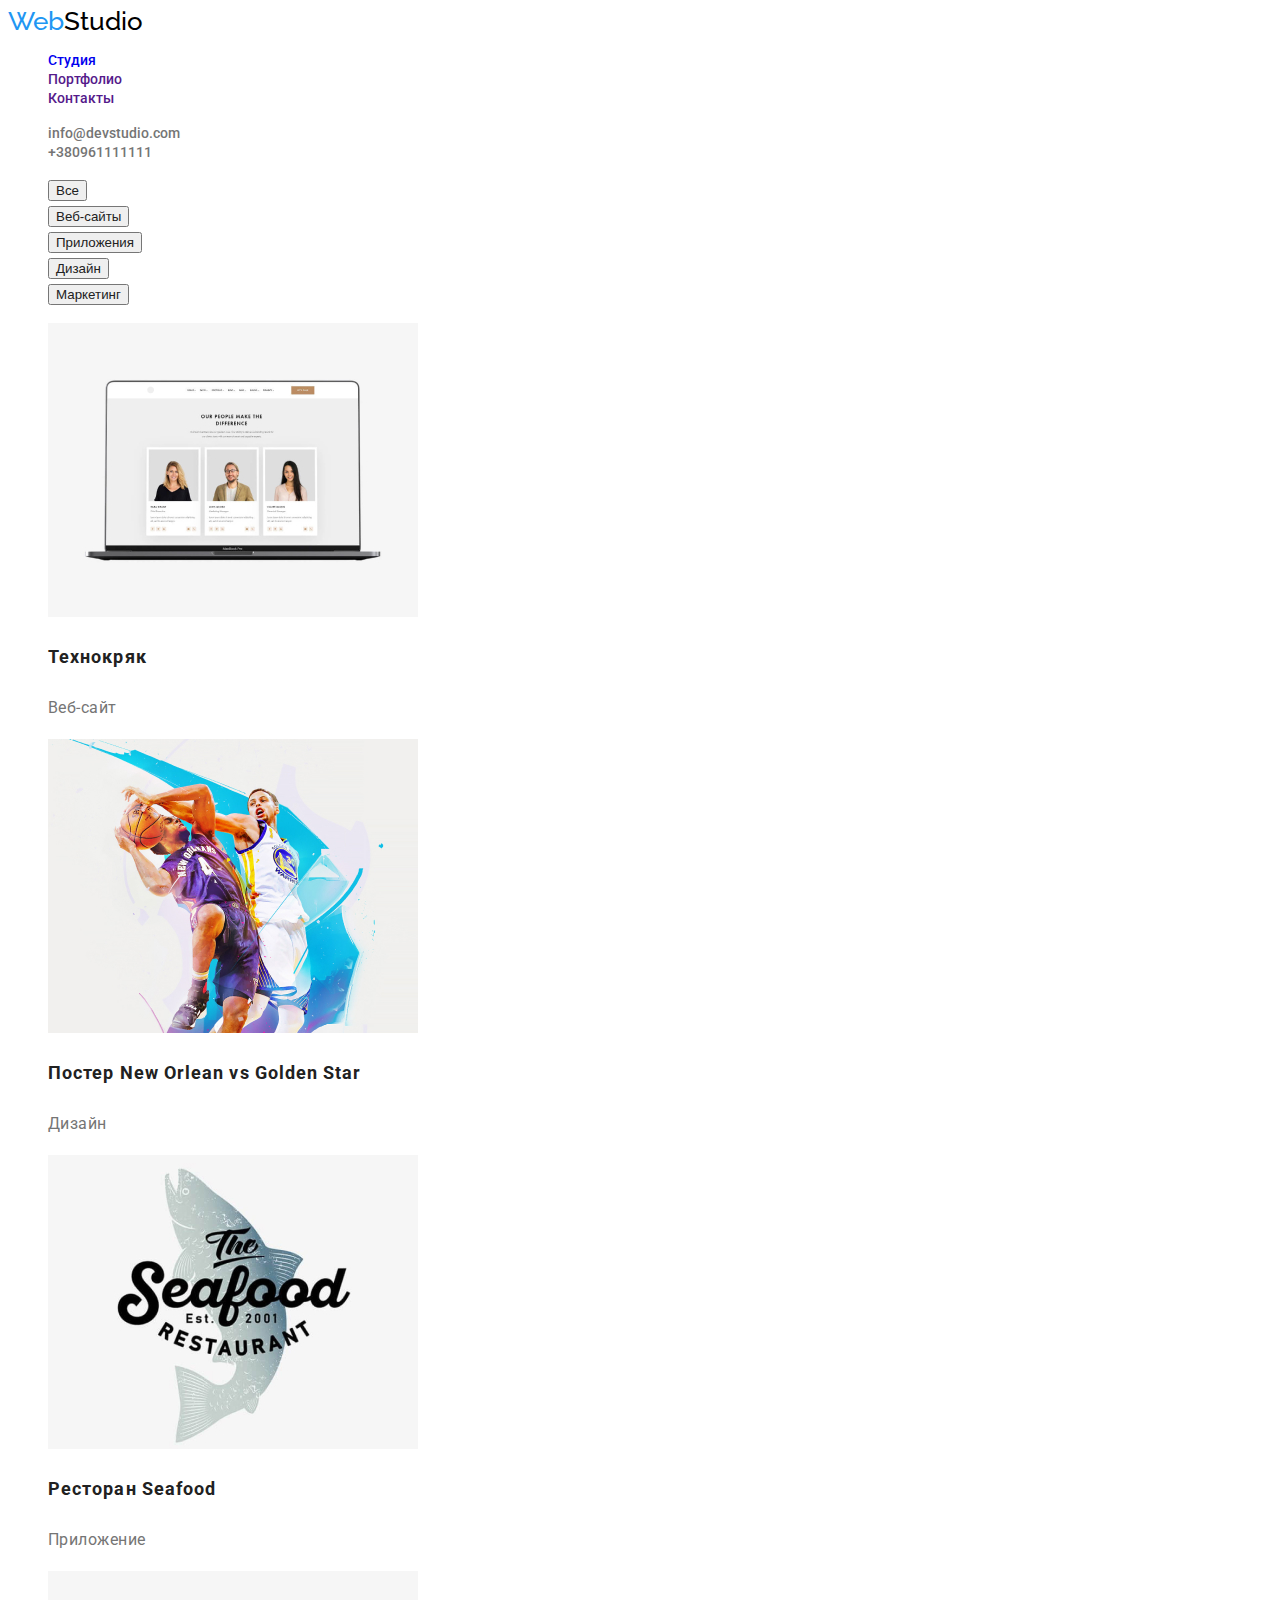
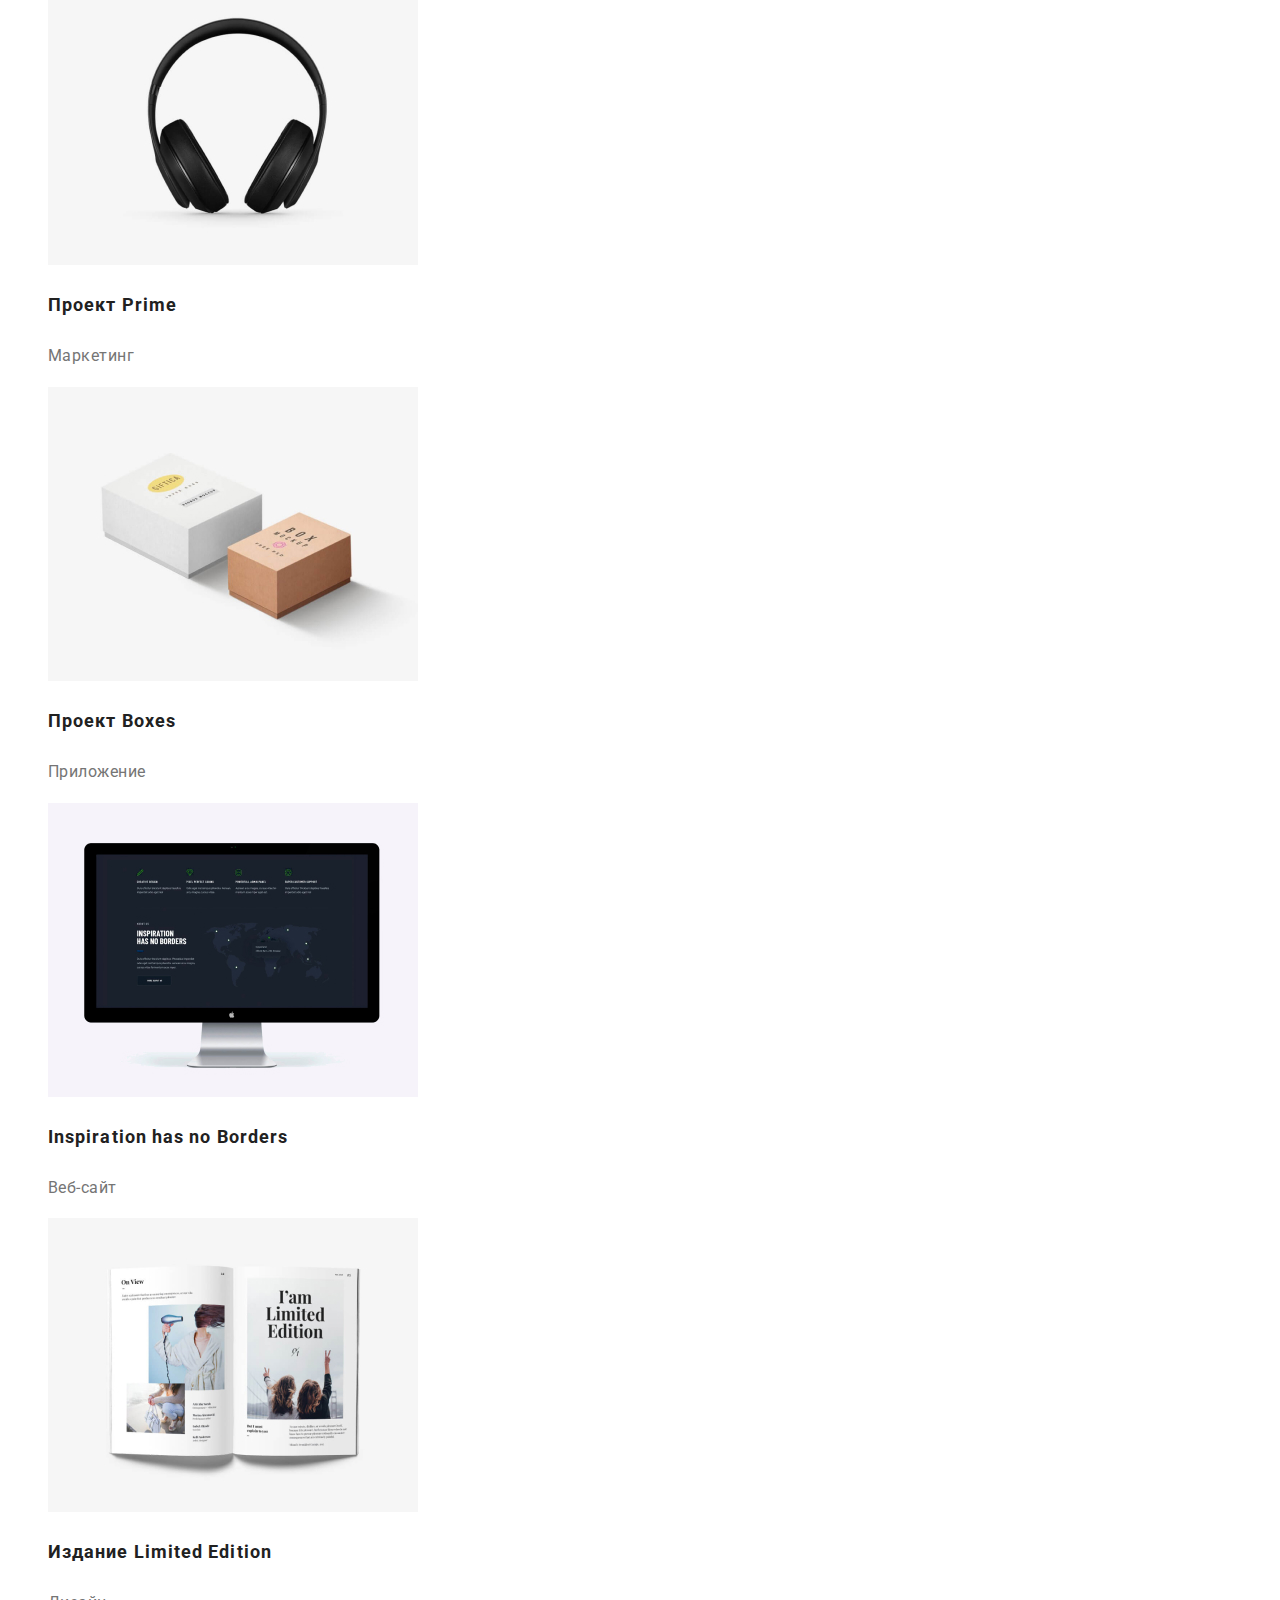
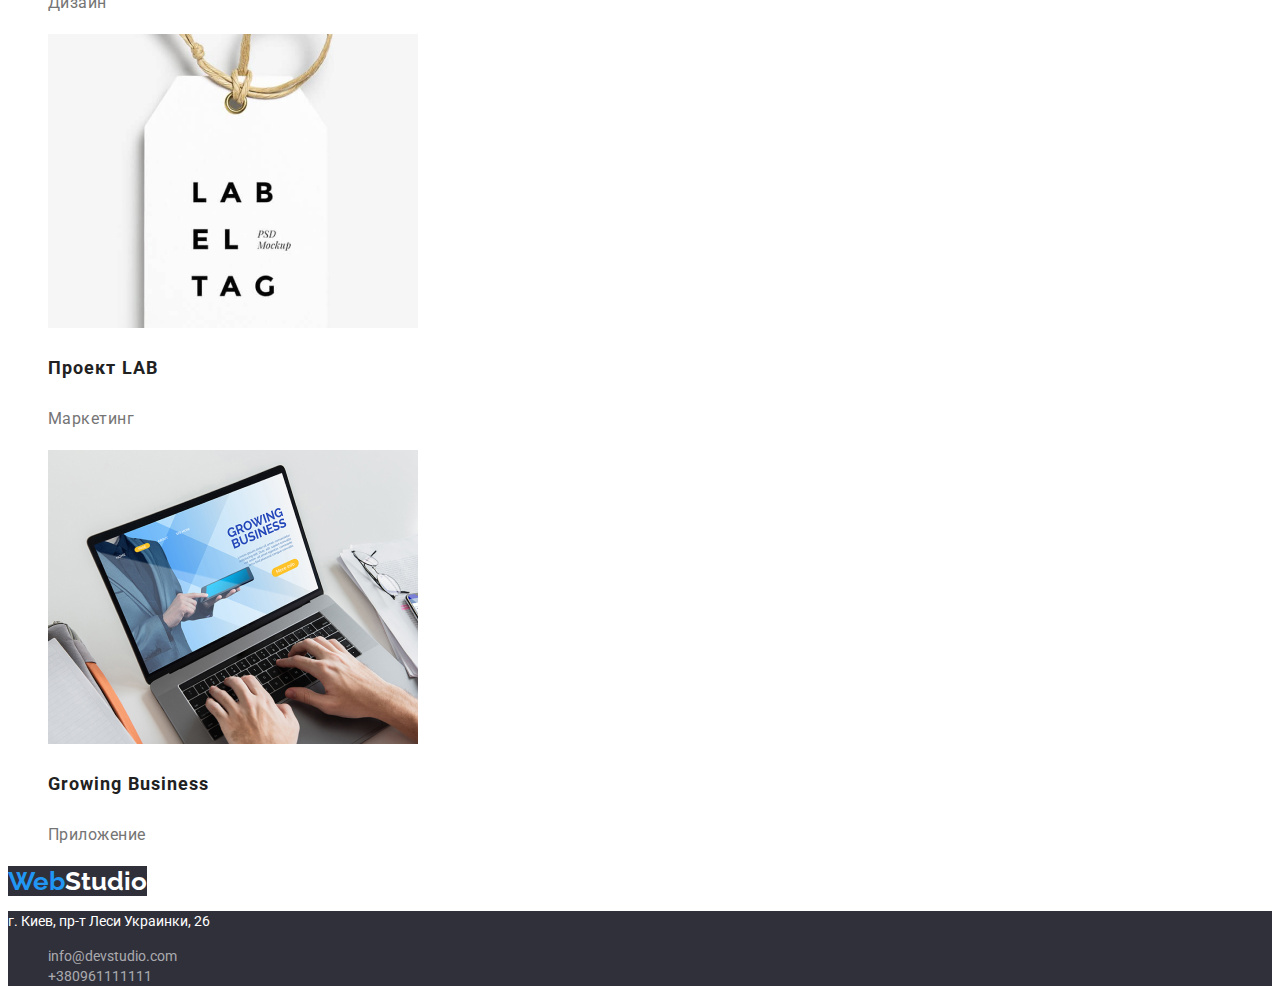
==== portfolio.html @ f59343a9 "create portfolio.html" ====
<!DOCTYPE html>
<html lang="ru">

<head>
    <meta charset="UTF-8">
    <meta http-equiv="X-UA-Compatible" content="IE=edge">
    <meta name="viewport" content="width=device-width, initial-scale=1.0">
    <title>Portfolio</title>
    <link rel="preconnect" href="https://fonts.googleapis.com">
    <link rel="preconnect" href="https://fonts.gstatic.com" crossorigin>
    <link href="https://fonts.googleapis.com/css2?family=Raleway:wght@700&family=Roboto:wght@400;500;700&display=swap"
        rel="stylesheet">
    <link rel="stylesheet" href="./css/styles.css" />
</head>

<body class="body">
    <header class="header">
            <a class="logo link" href="./index.html">
                <span class="logo-web">Web</span>Studio
            </a>
            <ul class="menu list">
                <li class="menu item">
                    <a class="menu-link link" href="./index.html">Студия</a>
                </li>
                <li class="menu item">
                    <a class="menu-link link" href="">Портфолио</a>
                </li>
                <li class="menu item">
                    <a class="menu-link link" href="">Контакты</a>
                </li>
            </ul>
        <ul class="list">
            <li>
                <a class="contact-mail link" href="mailto:info@devstudio.com">info@devstudio.com</a>
            </li>
            <li>
                <a class="contact-tel link" href="tel:+380961111111">+380961111111</a>
            </li>
        </ul>
    </header>

    <main>
        <nav class="portfolio-main-nav">
            <ul class="list">
                <li>
                    <button class="link portfolio-main-nav-item" type="button">Все</button>
                </li>
                <li>
                    <button class="link portfolio-main-nav-item" type="button">Веб-сайты</button>
                </li>
                <li>
                    <button class="link portfolio-main-nav-item" type="button">Приложения</button>
                </li>
                <li>
                    <button class="link portfolio-main-nav-item" type="button">Дизайн</button>
                </li>
                <li>
                    <button class="link portfolio-main-nav-item" type="button">Маркетинг</button>
                </li>
            </ul>
        </nav>
        <ul class="list">
            <li>
                <img src="./images/menu_portfolio/img-1.jpg" alt="три фото" width="370" height="294">
                <h3 class="portfolio-menu">Технокряк</h3>
                <p class="portfolio-menu-text">Веб-сайт</p>
            </li>
            <li>
                <img src="./images/menu_portfolio/img-2.jpg" alt="баскетбол постер" width="370" height="294">
                <h3 class="portfolio-menu">Постер New Orlean vs Golden Star</h3>
                <p class="portfolio-menu-text">Дизайн</p>
            </li>
            <li>
                <img src="./images/menu_portfolio/img-3.jpg" alt="лого рыбный ресторан" width="370" height="294">
                <h3 class="portfolio-menu">Ресторан Seafood</h3>
                <p class="portfolio-menu-text">Приложение</p>
            </li>
            <li>
                <img src="./images/menu_portfolio/img-4.jpg" alt="наушники" width="370" height="294">
                <h3 class="portfolio-menu">Проект Prime</h3>
                <p class="portfolio-menu-text">Маркетинг</p>
            </li>
            <li>
                <img src="./images/menu_portfolio/img-5.jpg" alt="две коробочки" width="370" height="294">
                <h3 class="portfolio-menu">Проект Boxes</h3>
                <p class="portfolio-menu-text">Приложение</p>
            </li>
            <li>
                <img src="./images/menu_portfolio/img-6.jpg" alt="монитор" width="370" height="294">
                <h3 class="portfolio-menu">Inspiration has no Borders</h3>
                <p class="portfolio-menu-text">Веб-сайт</p>
            </li>
            <li>
                <img src="./images/menu_portfolio/img-7.jpg" alt="журнал" width="370" height="294">
                <h3 class="portfolio-menu">Издание Limited Edition</h3>
                <p class="portfolio-menu-text">Дизайн</p>
            </li>
            <li>
                <img src="./images/menu_portfolio/img-8.jpg" alt="бирка" width="370" height="294">
                <h3 class="portfolio-menu">Проект LAB</h3>
                <p class="portfolio-menu-text">Маркетинг</p>
            </li>
            <li>
                <img src="./images/menu_portfolio/img-9.jpg" alt="ноутбук" width="370" height="294">
                <h3 class="portfolio-menu">Growing Business</h3>
                <p class="portfolio-menu-text">Приложение</p>
            </li>
        </ul>


    </main>
    <footer>
        <a class="logo-footer link" href="./index.html">
            <span class="logo-web">Web</span>Studio
        </a>
        <address class="address">
            <p class="address-house"> г. Киев, пр-т Леси Украинки, 26 </p>
            <ul class="list">
                <li class="social-item">info@devstudio.com</li>
                <li class="social-item">+380961111111</li>
            </ul>
        </address>
    </footer>
</body>

</html>
---- css/styles.css ----
:root {
    --main-font: 'Roboto', sans-serif;
    --secondary-font: 'Raleway', sans-serif;
    --main-text-color: #212121;
    --secondary-text-color: #FFFFFF;
}

.body {
    Font-family: var(--main-font);
    color: var(--main-text-color);
}
.list {
    list-style: none;
}
.link {
   text-decoration: none;
}

/* -------------HEADER-------------- */
.menu-link {  
    Font-style: Medium;
    Font-size: 14px;
    Font-Weight: 500;
    Line-height: 1.14;
    Letter-spacing: 2%;
}
.menu-link:hover,
.menu-link:focus {
    color: #2196F3;
}
.logo {
    Font-family: var(--secondary-font);
    Font-style: Regular;
    Font-size: 26px;
    Font-Weight: 500;
    Line=height: 1.19;
    Line-height: 100%;
    Letter-spacing: 3%;
    color: #000000;
}
.logo-web {
    color: #2196F3;
}
.contact-mail {
    Font-style: Medium;
    Font-size: 14px;
    Font-Weight: 500;
    Line-height: 1.14;
    Letter-spacing: 2%;
    color: #757575;
}
.contact-tel {
    Font-style: Medium;
    Font-size: 14px;
    Font-Weight: 500;
    Line-height: 1.14;
    Letter-spacing: 2%;
    color: #757575;
}
.contact-mail:hover,
.contact-mail:focus {
    color: #2196F3;
}
.contact-tel:hover,
.contact-tel:focus {
    color: #2196F3;
}
/* ------------/HEADER-------------- */

/* -----------COMPONENTS------------ */

.modal-btn {
    Font-style: Bold;
    Font-size: 16px;
    Font-Weight: 700;
    Line-height: 1.875;
    Line-height: 160%;
    Letter-spacing: 6%;
    cursor: pointer;
    color: var(--secondary-text-color);
    background-color: #2196F3
}
.header-names {
    Font-style: Bold;
    Font-size: 36px;
    Font-Weight: 700;
    Line-height: 1.16;
    Line-height: 100%;
    Letter-spacing: 3%;
}
.names {
    Font-style: Medium;
    Font-size: 16px;
    Font-Weight: 500;
    Line-height: 1.18;
    Line-height: 100%;
    Letter-spacing: 3%;
}
.positions {
    Font-style: Regular;
    Font-size: 16px;
    Font-Weight: 400;
    Line-height: 1.18;
    Line-height: 100%;
    Letter-spacing: 3%;
}

/* ----------/COMPONENTS-------------- */

/* ---------------HERO---------------- */
.hero {
    Font-style: Black;
    Font-size: 44px;
    Font-Weight: 900;
    Line-height: 1.36;
    Line-height: 116%;
    Letter-spacing: 6%;
    color: var(--secondary-text-color);
    background-color: #2F303A;
}

/* --------------/HERO---------------- */
/* ---------------LIST-UNDER-HERO---------------- */
.list-under-hero {
    Font-style: Bold;
    Font-size: 14px;
    Font-Weight: 700;
    Line-height: 1.14;
    Line-height: 100%;
    Letter-spacing: 3%;
}
.list-details {
    Font-style: Regular;
    Font-size: 14px;
    Font-Weight: 400;
    Line-height: 1.71;
    Line-height: 146%;
    Letter-spacing: 3%;
    color: #757575;
}
/* ---------------/LIST-UNDER-HERO---------------- */


/* --------------FOOTER--------------- */
.logo-footer {
    Font-family: var(--secondary-font);
    Font-style: Bold;
    Font-size: 26px;
    Font-Weight: 700;
    Line-height: 1.19;
    Letter-spacing: 3%;
    color: var(--secondary-text-color);
    background-color: #2F303A;
}
.address {
    Font-style: Normal;
    Font-size: 14px;
    Font-Weight: 400;
    Line-height: 1.71;
    Line-height: 146%;
    background-color: #2F303A;
}
.address-house:hover,
.address-house:focus {
    color: #2196F3;
}
.address-house {   
    color: var(--secondary-text-color);
}
.social-item {
    color: rgba(255, 255, 255, 0.6);
}
.social-item:hover,
.social-item:focus {
    color: #2196F3;
}


/* -------------/FOOTER--------------- */

/* ----------portfolio-main--------------- */
.portfolio-main-nav {
    font-weight: 500;
    font-size: 16px;
    line-height: 1.625;
    letter-spacing: 0.03em;
}
.portfolio-main-nav-item {
    color: var(--main-text-color);
    cursor: pointer;
}
.portfolio-main-nav-item:hover,
.portfolio-main-nav-item:focus {
    color: #FFFFFF;
    background-color: #2196F3;
}
.portfolio-menu {
    font-weight: 700;
    font-size: 18px;
    line-height: 2;
    letter-spacing: 0.06em;
}
.portfolio-menu-text {
    font-size: 16px;
    line-height: 1.87;
    letter-spacing: 0.03em;
    color: #757575;
}
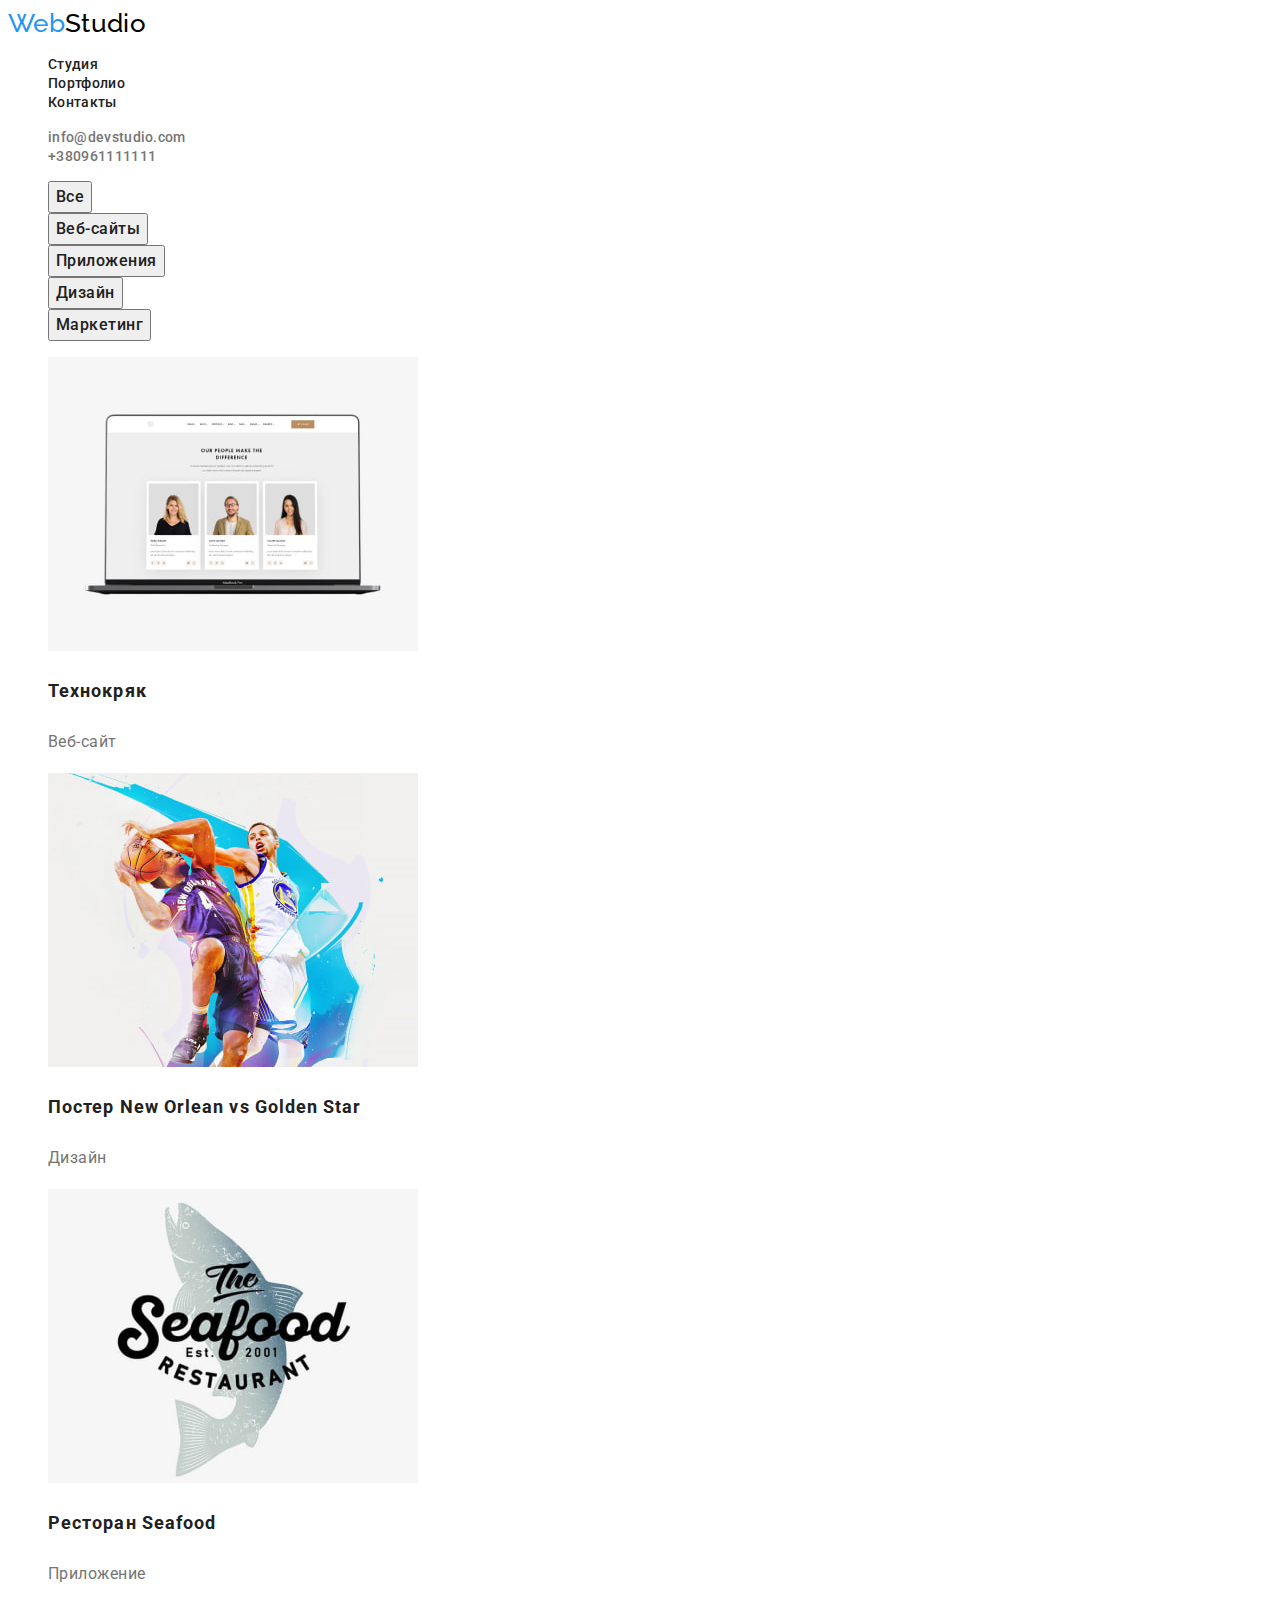
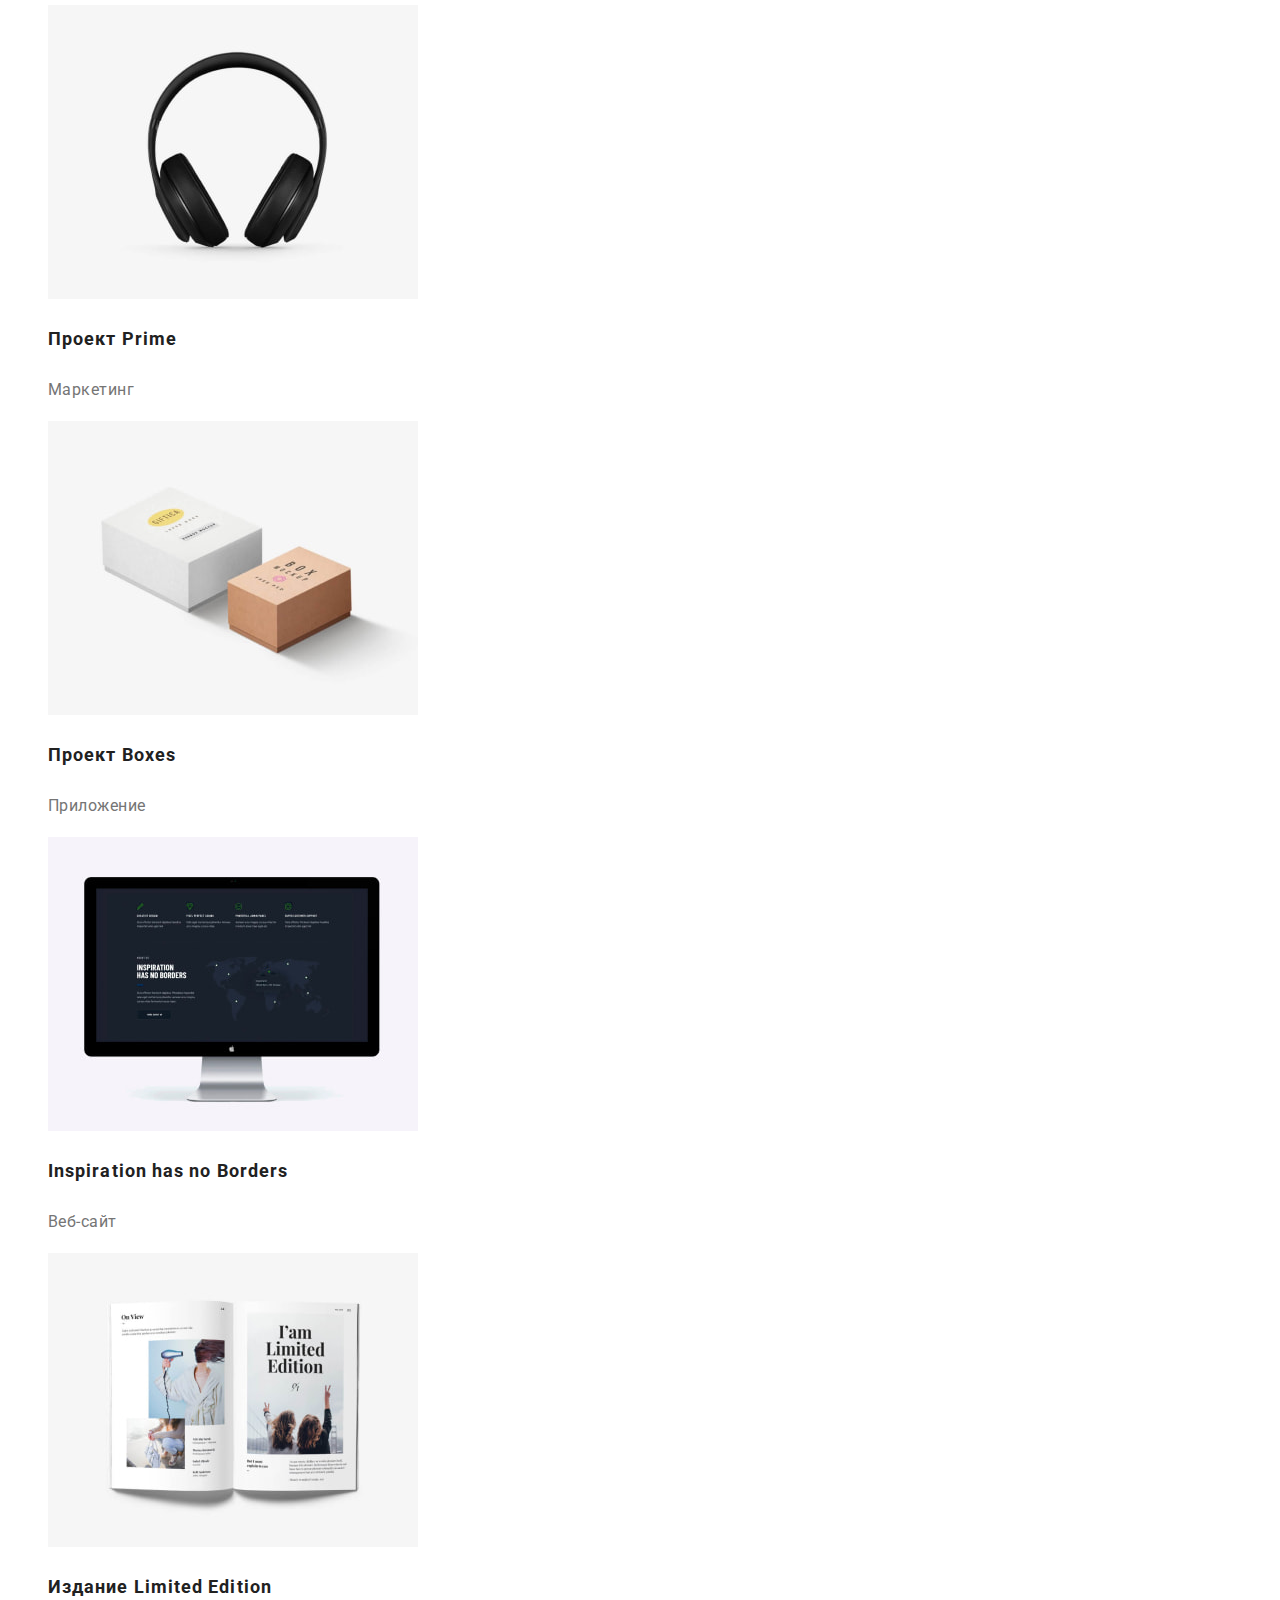
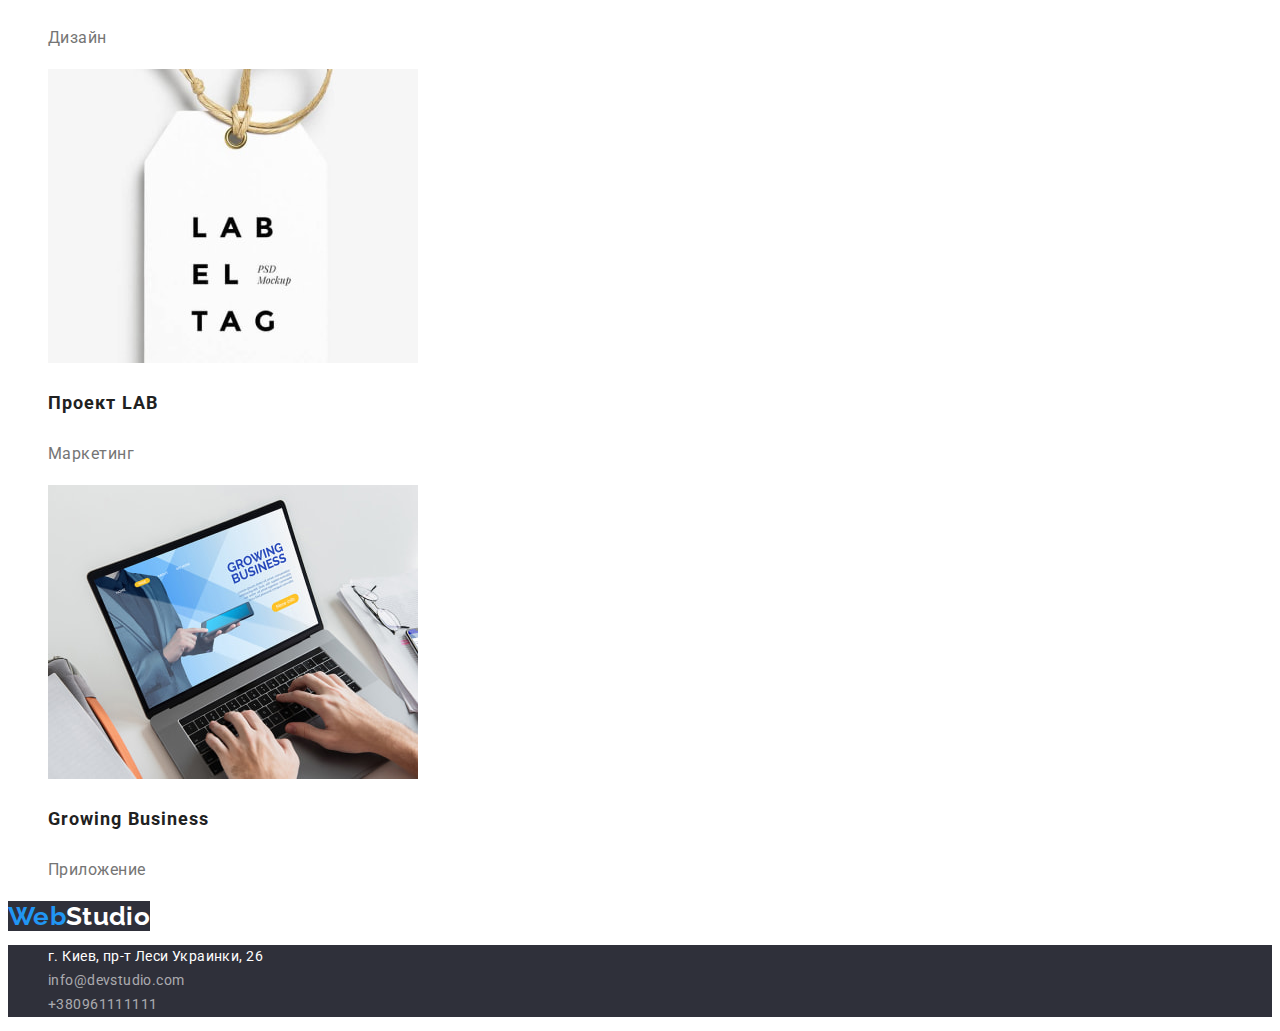
==== commit 554f6ebe: "made portfolio and styles,css" ====
--- a/portfolio.html
+++ b/portfolio.html
@@ -1,126 +1,139 @@
 <!DOCTYPE html>
 <html lang="ru">
+  <head>
+    <meta charset="UTF-8" />
+    <meta http-equiv="X-UA-Compatible" content="IE=edge" />
+    <meta name="viewport" content="width=device-width, initial-scale=1.0" />
+    <title>Portfolio</title>
+    <link rel="preconnect" href="https://fonts.googleapis.com" />
+    <link rel="preconnect" href="https://fonts.gstatic.com" crossorigin />
+    <link
+      href="https://fonts.googleapis.com/css2?family=Raleway:wght@700&family=Roboto:wght@400;500;700;900&display=swap"
+      rel="stylesheet"
+    />
+    <link rel="stylesheet" href="./css/styles.css" />
+  </head>
 
-<head>
-    <meta charset="UTF-8">
-    <meta http-equiv="X-UA-Compatible" content="IE=edge">
-    <meta name="viewport" content="width=device-width, initial-scale=1.0">
-    <title>Portfolio</title>
-    <link rel="preconnect" href="https://fonts.googleapis.com">
-    <link rel="preconnect" href="https://fonts.gstatic.com" crossorigin>
-    <link href="https://fonts.googleapis.com/css2?family=Raleway:wght@700&family=Roboto:wght@400;500;700&display=swap"
-        rel="stylesheet">
-    <link rel="stylesheet" href="./css/styles.css" />
-</head>
-
-<body class="body">
+  <body class="body">
     <header class="header">
-            <a class="logo link" href="./index.html">
-                <span class="logo-web">Web</span>Studio
-            </a>
-            <ul class="menu list">
-                <li class="menu item">
-                    <a class="menu-link link" href="./index.html">Студия</a>
-                </li>
-                <li class="menu item">
-                    <a class="menu-link link" href="">Портфолио</a>
-                </li>
-                <li class="menu item">
-                    <a class="menu-link link" href="">Контакты</a>
-                </li>
-            </ul>
-        <ul class="list">
-            <li>
-                <a class="contact-mail link" href="mailto:info@devstudio.com">info@devstudio.com</a>
-            </li>
-            <li>
-                <a class="contact-tel link" href="tel:+380961111111">+380961111111</a>
-            </li>
-        </ul>
+      <a class="logo link" href="./index.html"> Web<span class="logo-web">Studio</span> </a>
+      <ul class="list">
+        <li>
+          <a class="menu-link link" href="./index.html">Студия</a>
+        </li>
+        <li>
+          <a class="menu-link link" href="">Портфолио</a>
+        </li>
+        <li>
+          <a class="menu-link link" href="">Контакты</a>
+        </li>
+      </ul>
+      <ul class="list">
+        <li>
+          <a class="contact-mail-tel link" href="mailto:info@devstudio.com">info@devstudio.com</a>
+        </li>
+        <li>
+          <a class="contact-mail-tel link" href="tel:+380961111111">+380961111111</a>
+        </li>
+      </ul>
     </header>
 
     <main>
-        <nav class="portfolio-main-nav">
-            <ul class="list">
-                <li>
-                    <button class="link portfolio-main-nav-item" type="button">Все</button>
-                </li>
-                <li>
-                    <button class="link portfolio-main-nav-item" type="button">Веб-сайты</button>
-                </li>
-                <li>
-                    <button class="link portfolio-main-nav-item" type="button">Приложения</button>
-                </li>
-                <li>
-                    <button class="link portfolio-main-nav-item" type="button">Дизайн</button>
-                </li>
-                <li>
-                    <button class="link portfolio-main-nav-item" type="button">Маркетинг</button>
-                </li>
-            </ul>
-        </nav>
+      <h1 class="visually-hidden">Навигация></h1>
+      <nav>
         <ul class="list">
-            <li>
-                <img src="./images/menu_portfolio/img-1.jpg" alt="три фото" width="370" height="294">
-                <h3 class="portfolio-menu">Технокряк</h3>
-                <p class="portfolio-menu-text">Веб-сайт</p>
-            </li>
-            <li>
-                <img src="./images/menu_portfolio/img-2.jpg" alt="баскетбол постер" width="370" height="294">
-                <h3 class="portfolio-menu">Постер New Orlean vs Golden Star</h3>
-                <p class="portfolio-menu-text">Дизайн</p>
-            </li>
-            <li>
-                <img src="./images/menu_portfolio/img-3.jpg" alt="лого рыбный ресторан" width="370" height="294">
-                <h3 class="portfolio-menu">Ресторан Seafood</h3>
-                <p class="portfolio-menu-text">Приложение</p>
-            </li>
-            <li>
-                <img src="./images/menu_portfolio/img-4.jpg" alt="наушники" width="370" height="294">
-                <h3 class="portfolio-menu">Проект Prime</h3>
-                <p class="portfolio-menu-text">Маркетинг</p>
-            </li>
-            <li>
-                <img src="./images/menu_portfolio/img-5.jpg" alt="две коробочки" width="370" height="294">
-                <h3 class="portfolio-menu">Проект Boxes</h3>
-                <p class="portfolio-menu-text">Приложение</p>
-            </li>
-            <li>
-                <img src="./images/menu_portfolio/img-6.jpg" alt="монитор" width="370" height="294">
-                <h3 class="portfolio-menu">Inspiration has no Borders</h3>
-                <p class="portfolio-menu-text">Веб-сайт</p>
-            </li>
-            <li>
-                <img src="./images/menu_portfolio/img-7.jpg" alt="журнал" width="370" height="294">
-                <h3 class="portfolio-menu">Издание Limited Edition</h3>
-                <p class="portfolio-menu-text">Дизайн</p>
-            </li>
-            <li>
-                <img src="./images/menu_portfolio/img-8.jpg" alt="бирка" width="370" height="294">
-                <h3 class="portfolio-menu">Проект LAB</h3>
-                <p class="portfolio-menu-text">Маркетинг</p>
-            </li>
-            <li>
-                <img src="./images/menu_portfolio/img-9.jpg" alt="ноутбук" width="370" height="294">
-                <h3 class="portfolio-menu">Growing Business</h3>
-                <p class="portfolio-menu-text">Приложение</p>
-            </li>
+          <li>
+            <button class="link portfolio-main-nav-item" type="button">Все</button>
+          </li>
+          <li>
+            <button class="link portfolio-main-nav-item" type="button">Веб-сайты</button>
+          </li>
+          <li>
+            <button class="link portfolio-main-nav-item" type="button">Приложения</button>
+          </li>
+          <li>
+            <button class="link portfolio-main-nav-item" type="button">Дизайн</button>
+          </li>
+          <li>
+            <button class="link portfolio-main-nav-item" type="button">Маркетинг</button>
+          </li>
         </ul>
-
-
+      </nav>
+      <h2 class="visually-hidden">Направления></h2>
+      <ul class="list">
+        <li>
+          <img src="./images/menu_portfolio/img-1.jpg" alt="три фото" width="370" height="294" />
+          <h3 class="portfolio-menu">Технокряк</h3>
+          <p class="portfolio-menu-text">Веб-сайт</p>
+        </li>
+        <li>
+          <img
+            src="./images/menu_portfolio/img-2.jpg"
+            alt="баскетбол постер"
+            width="370"
+            height="294"
+          />
+          <h3 class="portfolio-menu">Постер New Orlean vs Golden Star</h3>
+          <p class="portfolio-menu-text">Дизайн</p>
+        </li>
+        <li>
+          <img
+            src="./images/menu_portfolio/img-3.jpg"
+            alt="лого рыбный ресторан"
+            width="370"
+            height="294"
+          />
+          <h3 class="portfolio-menu">Ресторан Seafood</h3>
+          <p class="portfolio-menu-text">Приложение</p>
+        </li>
+        <li>
+          <img src="./images/menu_portfolio/img-4.jpg" alt="наушники" width="370" height="294" />
+          <h3 class="portfolio-menu">Проект Prime</h3>
+          <p class="portfolio-menu-text">Маркетинг</p>
+        </li>
+        <li>
+          <img
+            src="./images/menu_portfolio/img-5.jpg"
+            alt="две коробочки"
+            width="370"
+            height="294"
+          />
+          <h3 class="portfolio-menu">Проект Boxes</h3>
+          <p class="portfolio-menu-text">Приложение</p>
+        </li>
+        <li>
+          <img src="./images/menu_portfolio/img-6.jpg" alt="монитор" width="370" height="294" />
+          <h3 class="portfolio-menu">Inspiration has no Borders</h3>
+          <p class="portfolio-menu-text">Веб-сайт</p>
+        </li>
+        <li>
+          <img src="./images/menu_portfolio/img-7.jpg" alt="журнал" width="370" height="294" />
+          <h3 class="portfolio-menu">Издание Limited Edition</h3>
+          <p class="portfolio-menu-text">Дизайн</p>
+        </li>
+        <li>
+          <img src="./images/menu_portfolio/img-8.jpg" alt="бирка" width="370" height="294" />
+          <h3 class="portfolio-menu">Проект LAB</h3>
+          <p class="portfolio-menu-text">Маркетинг</p>
+        </li>
+        <li>
+          <img src="./images/menu_portfolio/img-9.jpg" alt="ноутбук" width="370" height="294" />
+          <h3 class="portfolio-menu">Growing Business</h3>
+          <p class="portfolio-menu-text">Приложение</p>
+        </li>
+      </ul>
     </main>
     <footer>
-        <a class="logo-footer link" href="./index.html">
-            <span class="logo-web">Web</span>Studio
-        </a>
-        <address class="address">
-            <p class="address-house"> г. Киев, пр-т Леси Украинки, 26 </p>
-            <ul class="list">
-                <li class="social-item">info@devstudio.com</li>
-                <li class="social-item">+380961111111</li>
-            </ul>
-        </address>
+      <a class="logo-footer link" href="./index.html">
+        Web<span class="logo-web-footer">Studio</span>
+      </a>
+      <address class="address">
+        <ul class="list">
+          <li class="address-house">г. Киев, пр-т Леси Украинки, 26</li>
+          <li class="social-item">info@devstudio.com</li>
+          <li class="social-item">+380961111111</li>
+        </ul>
+      </address>
     </footer>
-</body>
-
-</html>+  </body>
+</html>
--- a/css/styles.css
+++ b/css/styles.css
@@ -1,211 +1,217 @@
 :root {
-    --main-font: 'Roboto', sans-serif;
-    --secondary-font: 'Raleway', sans-serif;
-    --main-text-color: #212121;
-    --secondary-text-color: #FFFFFF;
+  --main-font: 'Roboto', sans-serif;
+  --secondary-font: 'Raleway', sans-serif;
+  --main-text-color: #212121;
+  --secondary-text-color: #ffffff;
 }
 
 .body {
-    Font-family: var(--main-font);
-    color: var(--main-text-color);
+  font-family: var(--main-font);
+  letter-spacing: 0.02em;
+
+  color: var(--main-text-color);
 }
 .list {
-    list-style: none;
+  list-style: none;
 }
 .link {
-   text-decoration: none;
+  text-decoration: none;
 }
 
 /* -------------HEADER-------------- */
-.menu-link {  
-    Font-style: Medium;
-    Font-size: 14px;
-    Font-Weight: 500;
-    Line-height: 1.14;
-    Letter-spacing: 2%;
+.menu-link {
+  font-size: 14px;
+  font-weight: 500;
+  line-height: 1.14;
+  letter-spacing: 2%;
+
+  color: var(--main-text-color);
 }
 .menu-link:hover,
 .menu-link:focus {
-    color: #2196F3;
+  color: #2196f3;
 }
 .logo {
-    Font-family: var(--secondary-font);
-    Font-style: Regular;
-    Font-size: 26px;
-    Font-Weight: 500;
-    Line=height: 1.19;
-    Line-height: 100%;
-    Letter-spacing: 3%;
-    color: #000000;
+  font-family: var(--secondary-font);
+  font-size: 26px;
+  font-weight: 500;
+  line=height: 1.19;
+  letter-spacing: 3%;
+
+  color: #2196f3;
 }
 .logo-web {
-    color: #2196F3;
-}
-.contact-mail {
-    Font-style: Medium;
-    Font-size: 14px;
-    Font-Weight: 500;
-    Line-height: 1.14;
-    Letter-spacing: 2%;
-    color: #757575;
-}
-.contact-tel {
-    Font-style: Medium;
-    Font-size: 14px;
-    Font-Weight: 500;
-    Line-height: 1.14;
-    Letter-spacing: 2%;
-    color: #757575;
-}
-.contact-mail:hover,
-.contact-mail:focus {
-    color: #2196F3;
-}
-.contact-tel:hover,
-.contact-tel:focus {
-    color: #2196F3;
+  color: #000000;
+}
+.contact-mail-tel {
+  font-size: 14px;
+  font-weight: 500;
+  line-height: 1.14;
+  letter-spacing: 2%;
+
+  color: #757575;
+}
+.contact-mail-tel:hover,
+.contact-mail-tel:focus {
+  color: #2196f3;
 }
 /* ------------/HEADER-------------- */
 
 /* -----------COMPONENTS------------ */
 
 .modal-btn {
-    Font-style: Bold;
-    Font-size: 16px;
-    Font-Weight: 700;
-    Line-height: 1.875;
-    Line-height: 160%;
-    Letter-spacing: 6%;
-    cursor: pointer;
-    color: var(--secondary-text-color);
-    background-color: #2196F3
-}
+  font-size: 16px;
+  font-weight: 700;
+  line-height: 1.88;
+  text-align: center;
+  letter-spacing: 0.06em;
+
+  color: var(--secondary-text-color);
+  background-color: #2196f3;
+
+  cursor: pointer;
+}
+
+.visually-hidden {
+  position: absolute;
+  white-space: nowrap;
+  width: 1px;
+  height: 1px;
+  overflow: hidden;
+  border: 0;
+  padding: 0;
+  clip: rect(0 0 0 0);
+  clip-path: inset(50%);
+  margin: -1px;
+}
+
 .header-names {
-    Font-style: Bold;
-    Font-size: 36px;
-    Font-Weight: 700;
-    Line-height: 1.16;
-    Line-height: 100%;
-    Letter-spacing: 3%;
-}
+  font-weight: 700;
+  font-size: 36px;
+  line-height: 1.17;
+  letter-spacing: 0.03em;
+  text-align: center;
+}
+
 .names {
-    Font-style: Medium;
-    Font-size: 16px;
-    Font-Weight: 500;
-    Line-height: 1.18;
-    Line-height: 100%;
-    Letter-spacing: 3%;
-}
+  font-size: 16px;
+  font-weight: 500;
+  line-height: 1.18;
+  letter-spacing: 0.03em;
+}
+
 .positions {
-    Font-style: Regular;
-    Font-size: 16px;
-    Font-Weight: 400;
-    Line-height: 1.18;
-    Line-height: 100%;
-    Letter-spacing: 3%;
+  font-size: 16px;
+  line-height: 1.18;
+  letter-spacing: 0.03em;
 }
 
 /* ----------/COMPONENTS-------------- */
 
 /* ---------------HERO---------------- */
 .hero {
-    Font-style: Black;
-    Font-size: 44px;
-    Font-Weight: 900;
-    Line-height: 1.36;
-    Line-height: 116%;
-    Letter-spacing: 6%;
-    color: var(--secondary-text-color);
-    background-color: #2F303A;
+  font-size: 44px;
+  font-weight: 900;
+  line-height: 1.36;
+  text-align: center;
+  letter-spacing: 0.06em;
+  text-transform: uppercase;
+
+  color: var(--secondary-text-color);
+  background-color: #2f303a;
 }
 
 /* --------------/HERO---------------- */
 /* ---------------LIST-UNDER-HERO---------------- */
-.list-under-hero {
-    Font-style: Bold;
-    Font-size: 14px;
-    Font-Weight: 700;
-    Line-height: 1.14;
-    Line-height: 100%;
-    Letter-spacing: 3%;
+
+.header-list-under-hero {
+  font-size: 14px;
+  font-weight: 700;
+  line-height: 1.14;
+  letter-spacing: 0.03em;
+  text-transform: uppercase;
 }
 .list-details {
-    Font-style: Regular;
-    Font-size: 14px;
-    Font-Weight: 400;
-    Line-height: 1.71;
-    Line-height: 146%;
-    Letter-spacing: 3%;
-    color: #757575;
+  font-size: 14px;
+  line-height: 1.71;
+  letter-spacing: 0.03em;
+
+  color: #757575;
 }
 /* ---------------/LIST-UNDER-HERO---------------- */
-
 
 /* --------------FOOTER--------------- */
 .logo-footer {
-    Font-family: var(--secondary-font);
-    Font-style: Bold;
-    Font-size: 26px;
-    Font-Weight: 700;
-    Line-height: 1.19;
-    Letter-spacing: 3%;
-    color: var(--secondary-text-color);
-    background-color: #2F303A;
-}
+  font-family: var(--secondary-font);
+  font-size: 26px;
+  font-weight: 700;
+  line-height: 1.19;
+
+  color: #2196f3;
+  background-color: #2f303a;
+}
+.logo-web-footer {
+  color: #ffffff;
+}
+
 .address {
-    Font-style: Normal;
-    Font-size: 14px;
-    Font-Weight: 400;
-    Line-height: 1.71;
-    Line-height: 146%;
-    background-color: #2F303A;
-}
+  font-style: normal;
+  font-size: 14px;
+  font-weight: 400;
+  line-height: 1.71;
+  letter-spacing: 0.03em;
+
+  background-color: #2f303a;
+}
+
+.address-house {
+  color: var(--secondary-text-color);
+}
+
+.social-item {
+  color: rgba(255, 255, 255, 0.6);
+}
+
 .address-house:hover,
 .address-house:focus {
-    color: #2196F3;
-}
-.address-house {   
-    color: var(--secondary-text-color);
-}
-.social-item {
-    color: rgba(255, 255, 255, 0.6);
-}
+  color: #2196f3;
+}
+
 .social-item:hover,
 .social-item:focus {
-    color: #2196F3;
-}
-
+  color: #2196f3;
+}
 
 /* -------------/FOOTER--------------- */
 
 /* ----------portfolio-main--------------- */
-.portfolio-main-nav {
-    font-weight: 500;
-    font-size: 16px;
-    line-height: 1.625;
-    letter-spacing: 0.03em;
-}
+
 .portfolio-main-nav-item {
-    color: var(--main-text-color);
-    cursor: pointer;
+  font-family: var(--main-font);
+  font-style: normal;
+  font-weight: 500;
+  font-size: 16px;
+  line-height: 1.63;
+  letter-spacing: 0.03em;
+
+  color: var(--main-text-color);
+
+  cursor: pointer;
 }
 .portfolio-main-nav-item:hover,
 .portfolio-main-nav-item:focus {
-    color: #FFFFFF;
-    background-color: #2196F3;
+  color: #ffffff;
+  background-color: #2196f3;
 }
 .portfolio-menu {
-    font-weight: 700;
-    font-size: 18px;
-    line-height: 2;
-    letter-spacing: 0.06em;
+  font-weight: 700;
+  font-size: 18px;
+  line-height: 2;
+  letter-spacing: 0.06em;
 }
 .portfolio-menu-text {
-    font-size: 16px;
-    line-height: 1.87;
-    letter-spacing: 0.03em;
-    color: #757575;
-}
-
-
-
+  font-size: 16px;
+  line-height: 1.87;
+  letter-spacing: 0.03em;
+  color: #757575;
+}
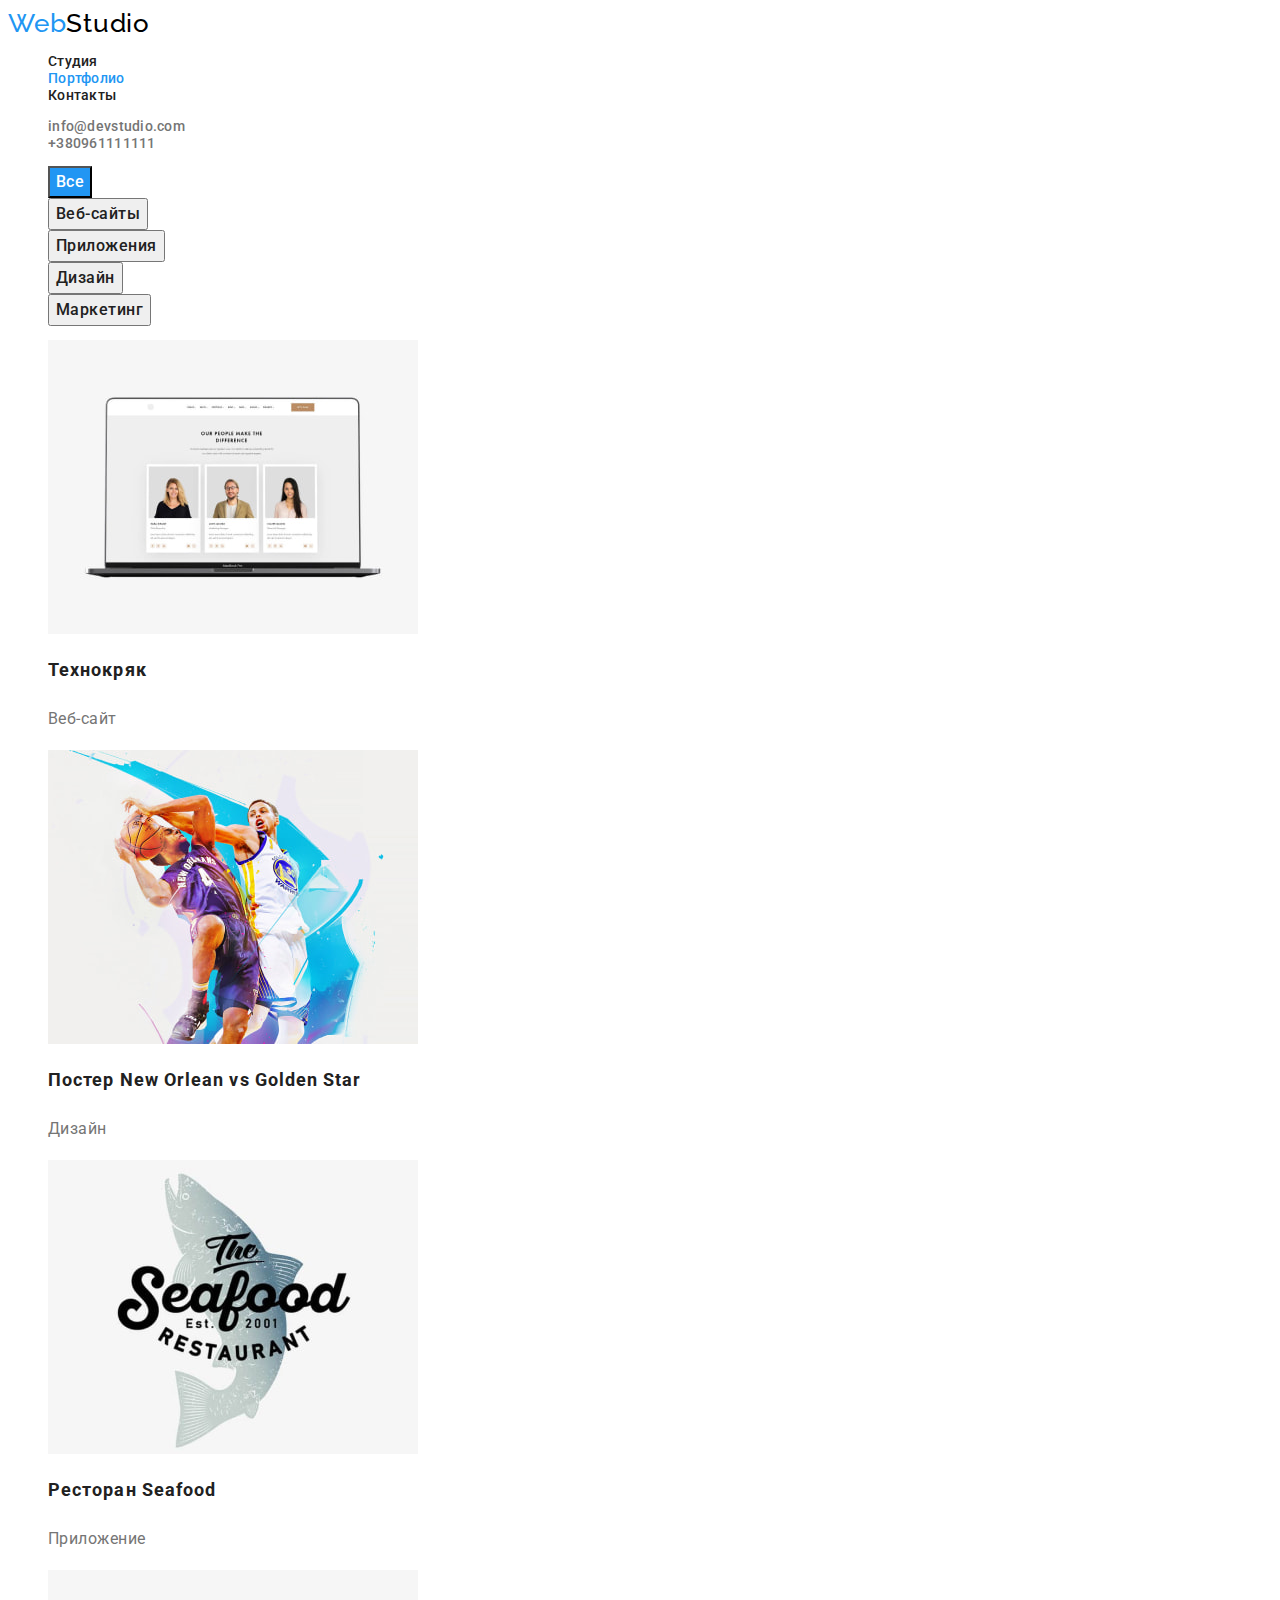
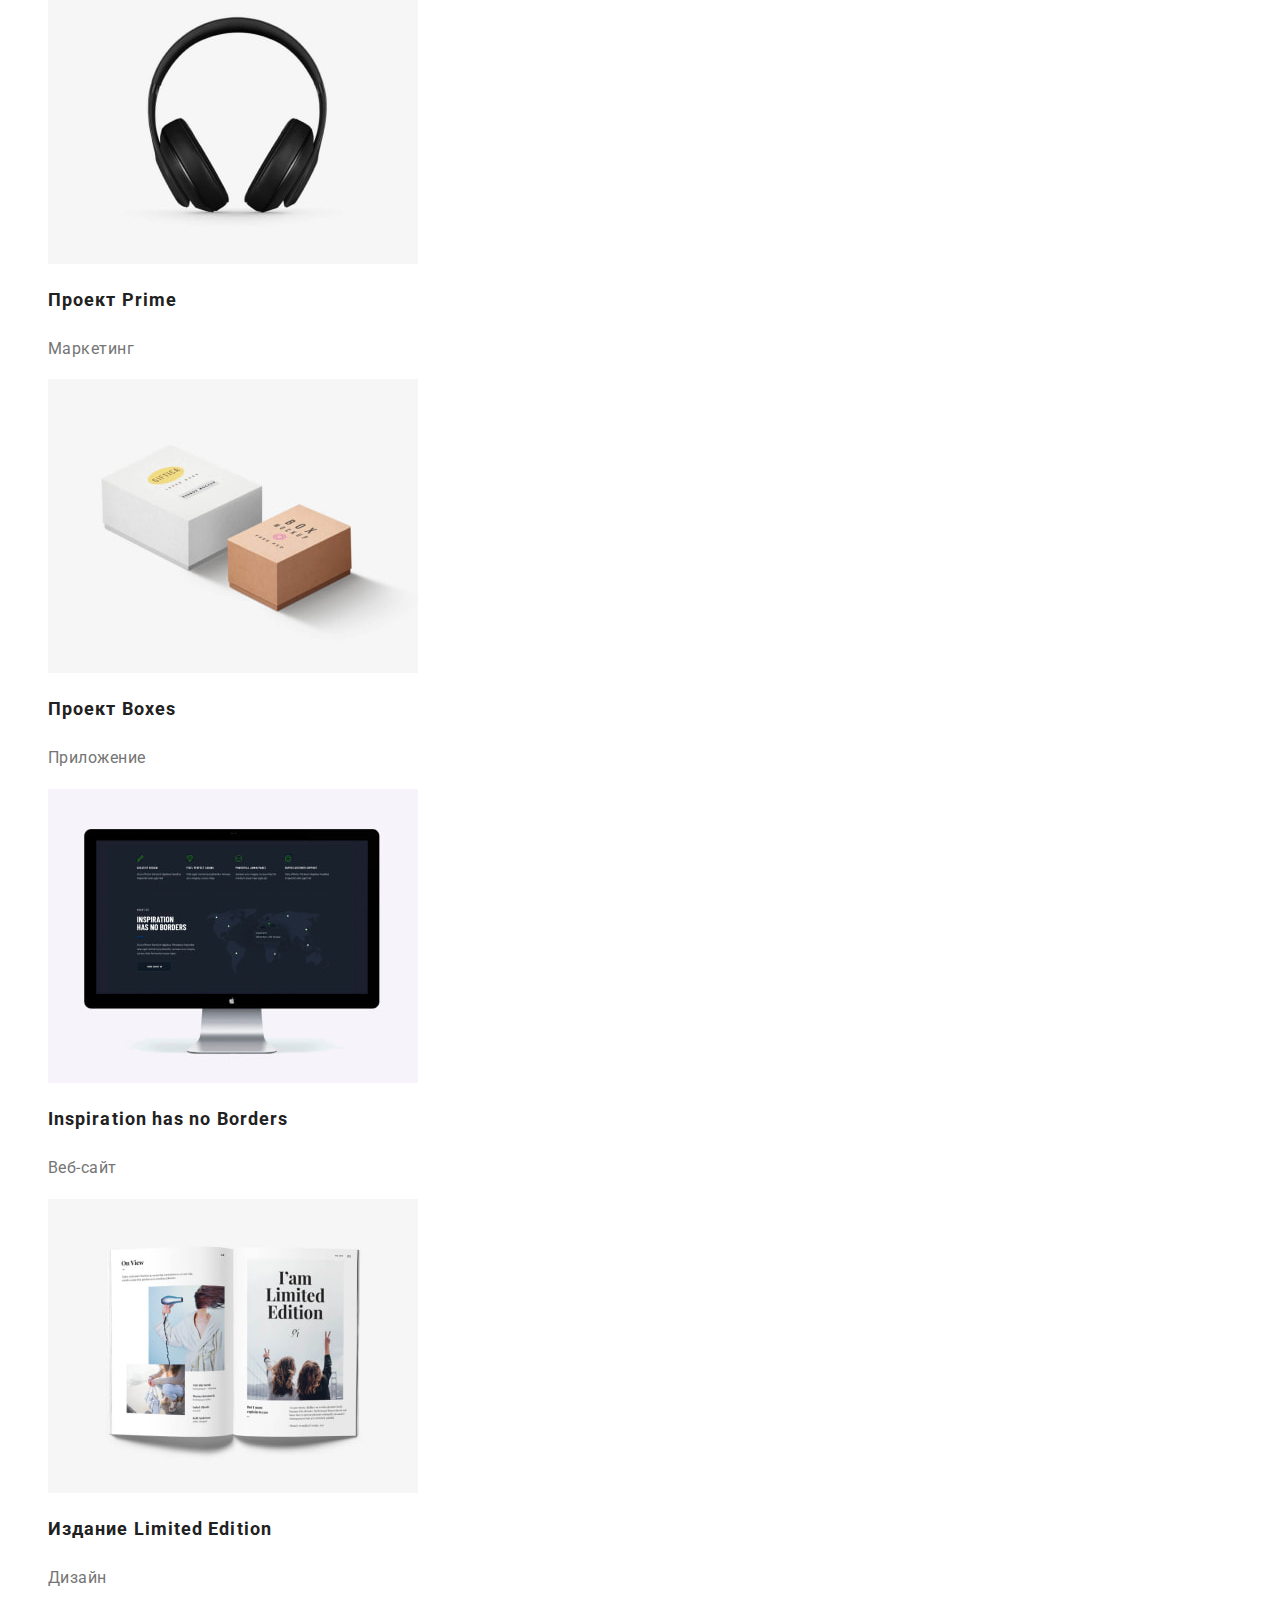
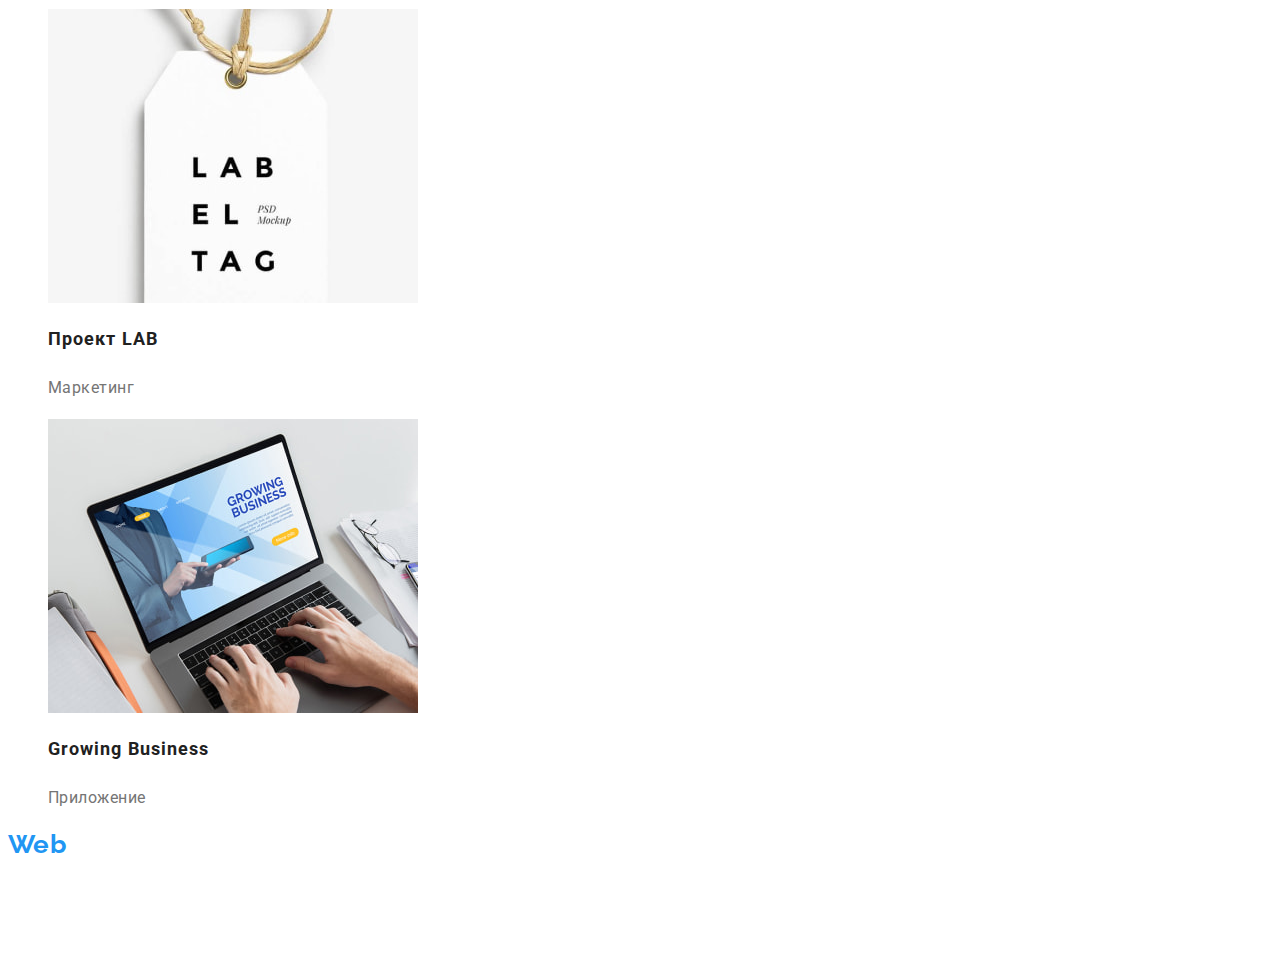
==== commit cb15620d: "work fixed" ====
--- a/portfolio.html
+++ b/portfolio.html
@@ -16,18 +16,20 @@
 
   <body class="body">
     <header class="header">
-      <a class="logo link" href="./index.html"> Web<span class="logo-web">Studio</span> </a>
-      <ul class="list">
-        <li>
-          <a class="menu-link link" href="./index.html">Студия</a>
-        </li>
-        <li>
-          <a class="menu-link link" href="">Портфолио</a>
-        </li>
-        <li>
-          <a class="menu-link link" href="">Контакты</a>
-        </li>
-      </ul>
+      <nav>
+        <a class="logo link" href="./index.html"> Web<span class="logo-web">Studio</span> </a>
+        <ul class="site-nav list">
+          <li>
+            <a class="link" href="./index.html">Студия</a>
+          </li>
+          <li>
+            <a class="link current" href="">Портфолио</a>
+          </li>
+          <li>
+            <a class="link" href="">Контакты</a>
+          </li>
+        </ul>
+      </nav>
       <ul class="list">
         <li>
           <a class="contact-mail-tel link" href="mailto:info@devstudio.com">info@devstudio.com</a>
@@ -37,91 +39,119 @@
         </li>
       </ul>
     </header>
-
     <main>
-      <h1 class="visually-hidden">Навигация></h1>
-      <nav>
+      <section>
+        <h1 class="visually-hidden">Направления</h1>
+        <ul class="portfolio-btn list">
+          <li>
+            <button class="link current" type="button">Все</button>
+          </li>
+          <li>
+            <button class="link" type="button">Веб-сайты</button>
+          </li>
+          <li>
+            <button class="link" type="button">Приложения</button>
+          </li>
+          <li>
+            <button class="link" type="button">Дизайн</button>
+          </li>
+          <li>
+            <button class="link" type="button">Маркетинг</button>
+          </li>
+        </ul>
         <ul class="list">
           <li>
-            <button class="link portfolio-main-nav-item" type="button">Все</button>
+            <img 
+              src="./images/menu_portfolio/img-1.jpg" 
+              alt="три фото" 
+              width="370" 
+              height="294" 
+            />
+            <h2 class="portfolio-menu">Технокряк</h3>
+            <p class="portfolio-menu-text">Веб-сайт</p>
           </li>
           <li>
-            <button class="link portfolio-main-nav-item" type="button">Веб-сайты</button>
+            <img
+              src="./images/menu_portfolio/img-2.jpg"
+              alt="баскетбол постер"
+              width="370"
+              height="294"
+            />
+            <h2 class="portfolio-menu">Постер New Orlean vs Golden Star</h3>
+            <p class="portfolio-menu-text">Дизайн</p>
           </li>
           <li>
-            <button class="link portfolio-main-nav-item" type="button">Приложения</button>
+            <img
+              src="./images/menu_portfolio/img-3.jpg"
+              alt="лого рыбный ресторан"
+              width="370"
+              height="294"
+            />
+            <h2 class="portfolio-menu">Ресторан Seafood</h3>
+            <p class="portfolio-menu-text">Приложение</p>
           </li>
           <li>
-            <button class="link portfolio-main-nav-item" type="button">Дизайн</button>
+            <img 
+              src="./images/menu_portfolio/img-4.jpg" 
+              alt="наушники" 
+              width="370" 
+              height="294" 
+            />
+            <h2 class="portfolio-menu">Проект Prime</h3>
+            <p class="portfolio-menu-text">Маркетинг</p>
           </li>
           <li>
-            <button class="link portfolio-main-nav-item" type="button">Маркетинг</button>
+            <img
+              src="./images/menu_portfolio/img-5.jpg"
+              alt="две коробочки"
+              width="370"
+              height="294"
+            />
+            <h2 class="portfolio-menu">Проект Boxes</h3>
+            <p class="portfolio-menu-text">Приложение</p>
+          </li>
+          <li>
+            <img 
+              src="./images/menu_portfolio/img-6.jpg"
+              alt="монитор" 
+              width="370" 
+              height="294" 
+            />
+            <h2 class="portfolio-menu">Inspiration has no Borders</h3>
+            <p class="portfolio-menu-text">Веб-сайт</p>
+          </li>
+          <li>
+            <img 
+              src="./images/menu_portfolio/img-7.jpg" 
+              alt="журнал" 
+              width="370" 
+              height="294" 
+            />
+            <h2 class="portfolio-menu">Издание Limited Edition</h3>
+            <p class="portfolio-menu-text">Дизайн</p>
+          </li>
+          <li>
+            <img 
+              src="./images/menu_portfolio/img-8.jpg" 
+              alt="бирка" 
+              width="370" 
+              height="294" 
+            />
+            <h2 class="portfolio-menu">Проект LAB</h3>
+            <p class="portfolio-menu-text">Маркетинг</p>
+          </li>
+          <li>
+            <img 
+              src="./images/menu_portfolio/img-9.jpg" 
+              alt="ноутбук" 
+              width="370" 
+              height="294" 
+            />
+            <h2 class="portfolio-menu">Growing Business</h3>
+            <p class="portfolio-menu-text">Приложение</p>
           </li>
         </ul>
-      </nav>
-      <h2 class="visually-hidden">Направления></h2>
-      <ul class="list">
-        <li>
-          <img src="./images/menu_portfolio/img-1.jpg" alt="три фото" width="370" height="294" />
-          <h3 class="portfolio-menu">Технокряк</h3>
-          <p class="portfolio-menu-text">Веб-сайт</p>
-        </li>
-        <li>
-          <img
-            src="./images/menu_portfolio/img-2.jpg"
-            alt="баскетбол постер"
-            width="370"
-            height="294"
-          />
-          <h3 class="portfolio-menu">Постер New Orlean vs Golden Star</h3>
-          <p class="portfolio-menu-text">Дизайн</p>
-        </li>
-        <li>
-          <img
-            src="./images/menu_portfolio/img-3.jpg"
-            alt="лого рыбный ресторан"
-            width="370"
-            height="294"
-          />
-          <h3 class="portfolio-menu">Ресторан Seafood</h3>
-          <p class="portfolio-menu-text">Приложение</p>
-        </li>
-        <li>
-          <img src="./images/menu_portfolio/img-4.jpg" alt="наушники" width="370" height="294" />
-          <h3 class="portfolio-menu">Проект Prime</h3>
-          <p class="portfolio-menu-text">Маркетинг</p>
-        </li>
-        <li>
-          <img
-            src="./images/menu_portfolio/img-5.jpg"
-            alt="две коробочки"
-            width="370"
-            height="294"
-          />
-          <h3 class="portfolio-menu">Проект Boxes</h3>
-          <p class="portfolio-menu-text">Приложение</p>
-        </li>
-        <li>
-          <img src="./images/menu_portfolio/img-6.jpg" alt="монитор" width="370" height="294" />
-          <h3 class="portfolio-menu">Inspiration has no Borders</h3>
-          <p class="portfolio-menu-text">Веб-сайт</p>
-        </li>
-        <li>
-          <img src="./images/menu_portfolio/img-7.jpg" alt="журнал" width="370" height="294" />
-          <h3 class="portfolio-menu">Издание Limited Edition</h3>
-          <p class="portfolio-menu-text">Дизайн</p>
-        </li>
-        <li>
-          <img src="./images/menu_portfolio/img-8.jpg" alt="бирка" width="370" height="294" />
-          <h3 class="portfolio-menu">Проект LAB</h3>
-          <p class="portfolio-menu-text">Маркетинг</p>
-        </li>
-        <li>
-          <img src="./images/menu_portfolio/img-9.jpg" alt="ноутбук" width="370" height="294" />
-          <h3 class="portfolio-menu">Growing Business</h3>
-          <p class="portfolio-menu-text">Приложение</p>
-        </li>
-      </ul>
+      </section>
     </main>
     <footer>
       <a class="logo-footer link" href="./index.html">
--- a/css/styles.css
+++ b/css/styles.css
@@ -3,10 +3,13 @@
   --secondary-font: 'Raleway', sans-serif;
   --main-text-color: #212121;
   --secondary-text-color: #ffffff;
+  --accent-color: #2196f3;
+  --accent-background-color: #2f303a;
 }
 
 .body {
   font-family: var(--main-font);
+  font-size: 14px;
   letter-spacing: 0.02em;
 
   color: var(--main-text-color);
@@ -19,41 +22,40 @@
 }
 
 /* -------------HEADER-------------- */
-.menu-link {
-  font-size: 14px;
+.site-nav .link {
   font-weight: 500;
   line-height: 1.14;
-  letter-spacing: 2%;
 
   color: var(--main-text-color);
 }
-.menu-link:hover,
-.menu-link:focus {
-  color: #2196f3;
+.site-nav .link:hover,
+.site-nav .link:focus {
+  color: var(--accent-color);
+}
+.site-nav .link.current {
+  color: var(--accent-color);
 }
 .logo {
   font-family: var(--secondary-font);
   font-size: 26px;
   font-weight: 500;
-  line=height: 1.19;
-  letter-spacing: 3%;
-
-  color: #2196f3;
+  line-height: 1.19;
+  letter-spacing: 0.03em;
+
+  color: var(--accent-color);
 }
 .logo-web {
   color: #000000;
 }
 .contact-mail-tel {
-  font-size: 14px;
   font-weight: 500;
   line-height: 1.14;
-  letter-spacing: 2%;
 
   color: #757575;
 }
 .contact-mail-tel:hover,
 .contact-mail-tel:focus {
-  color: #2196f3;
+  color: var(--accent-color);
 }
 /* ------------/HEADER-------------- */
 
@@ -67,11 +69,18 @@
   letter-spacing: 0.06em;
 
   color: var(--secondary-text-color);
-  background-color: #2196f3;
+  background-color: var(--accent-color);
 
   cursor: pointer;
 }
 
+.modal-btn:hover,
+.modal-btn:focus {
+  color: var(--secondary-text-color);
+  background-color: #188ce8;
+
+  cursor: pointer;
+}
 .visually-hidden {
   position: absolute;
   white-space: nowrap;
@@ -118,21 +127,19 @@
   text-transform: uppercase;
 
   color: var(--secondary-text-color);
-  background-color: #2f303a;
+  background-color: var(--accent-background-color);
 }
 
 /* --------------/HERO---------------- */
 /* ---------------LIST-UNDER-HERO---------------- */
 
 .header-list-under-hero {
-  font-size: 14px;
   font-weight: 700;
   line-height: 1.14;
   letter-spacing: 0.03em;
   text-transform: uppercase;
 }
 .list-details {
-  font-size: 14px;
   line-height: 1.71;
   letter-spacing: 0.03em;
 
@@ -141,27 +148,26 @@
 /* ---------------/LIST-UNDER-HERO---------------- */
 
 /* --------------FOOTER--------------- */
+.footer {
+  background-color: #2f303a;
+}
 .logo-footer {
   font-family: var(--secondary-font);
   font-size: 26px;
   font-weight: 700;
   line-height: 1.19;
 
-  color: #2196f3;
-  background-color: #2f303a;
+  color: var(--accent-color);
 }
 .logo-web-footer {
-  color: #ffffff;
+  color: var(--secondary-text-color);
 }
 
 .address {
   font-style: normal;
-  font-size: 14px;
   font-weight: 400;
   line-height: 1.71;
   letter-spacing: 0.03em;
-
-  background-color: #2f303a;
 }
 
 .address-house {
@@ -174,20 +180,20 @@
 
 .address-house:hover,
 .address-house:focus {
-  color: #2196f3;
+  color: var(--accent-color);
 }
 
 .social-item:hover,
 .social-item:focus {
-  color: #2196f3;
+  color: var(--accent-color);
 }
 
 /* -------------/FOOTER--------------- */
 
 /* ----------portfolio-main--------------- */
 
-.portfolio-main-nav-item {
-  font-family: var(--main-font);
+.portfolio-btn .link {
+  font-family: inherit;
   font-style: normal;
   font-weight: 500;
   font-size: 16px;
@@ -198,10 +204,14 @@
 
   cursor: pointer;
 }
-.portfolio-main-nav-item:hover,
-.portfolio-main-nav-item:focus {
-  color: #ffffff;
-  background-color: #2196f3;
+.portfolio-btn .link:hover,
+.portfolio-btn .link:focus {
+  color: var(--secondary-text-color);
+  background-color: var(--accent-color);
+}
+.portfolio-btn .link.current {
+  color: var(--secondary-text-color);
+  background-color: var(--accent-color);
 }
 .portfolio-menu {
   font-weight: 700;
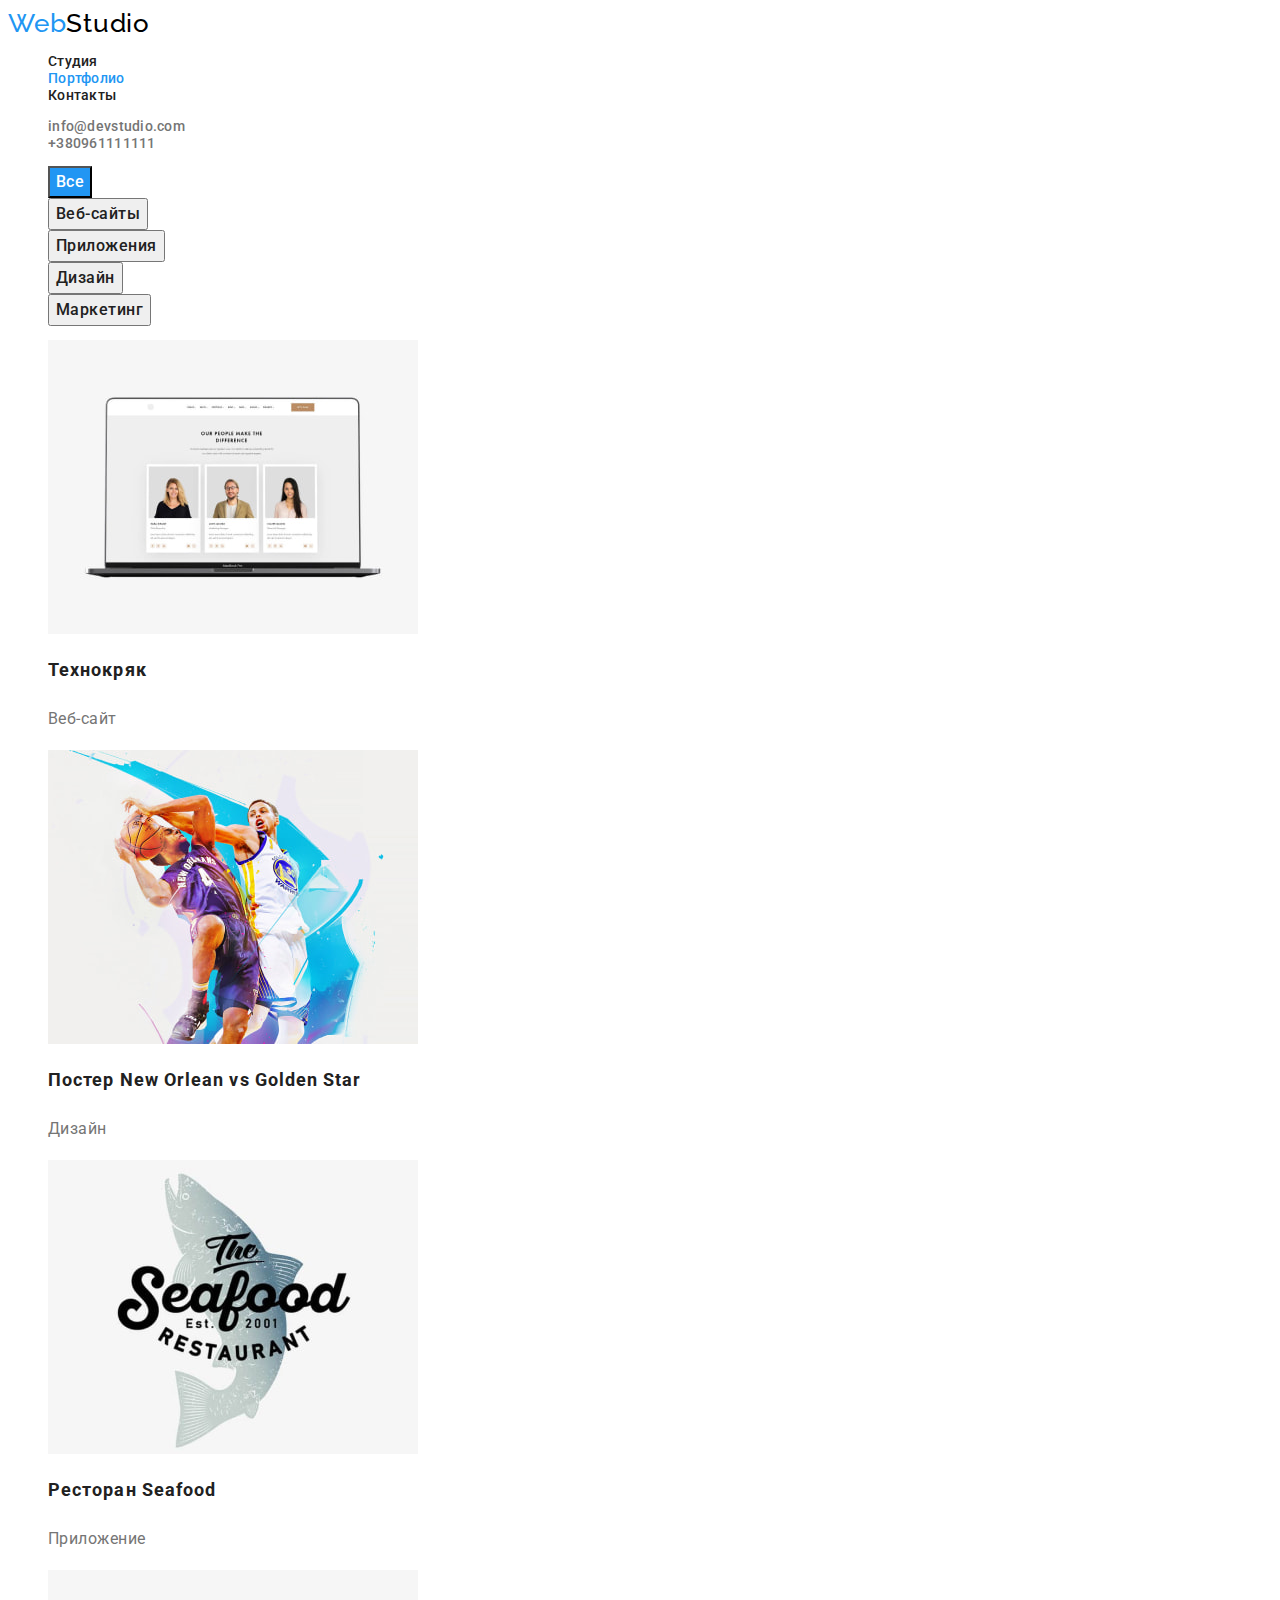
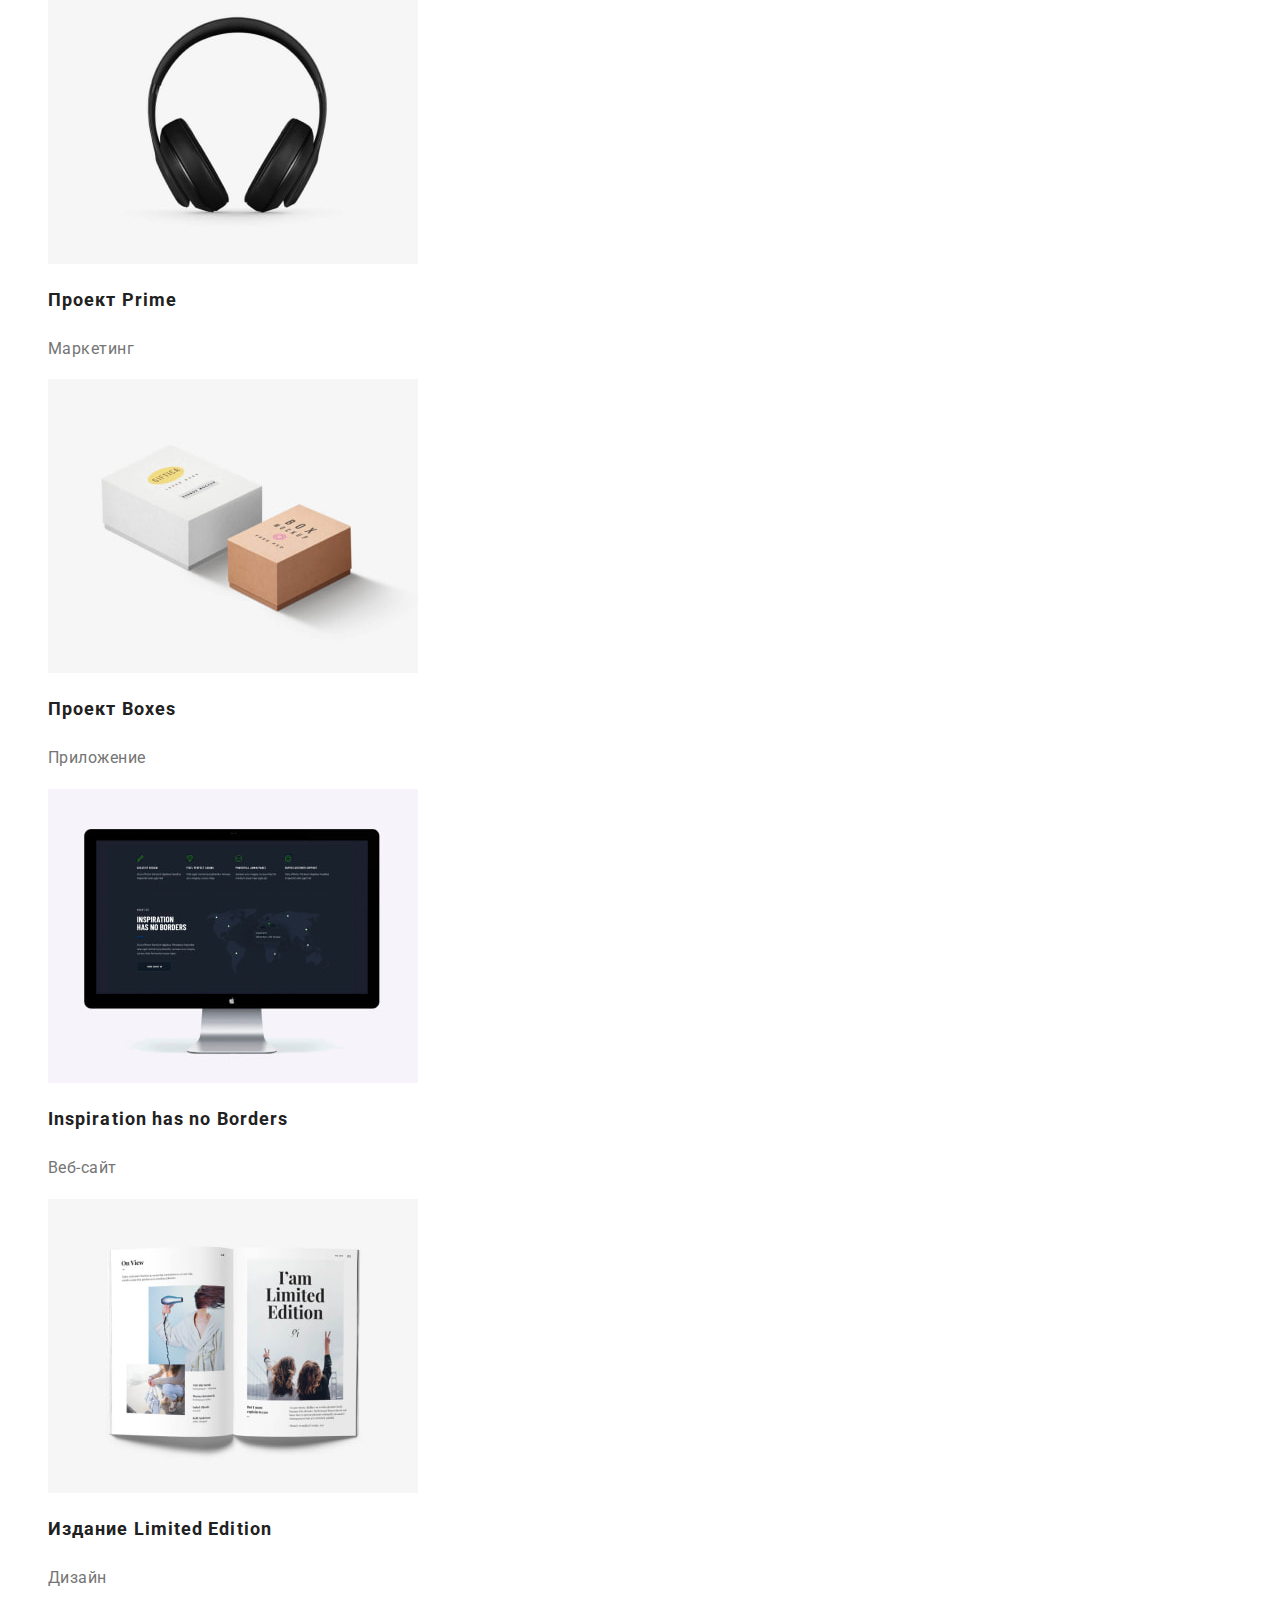
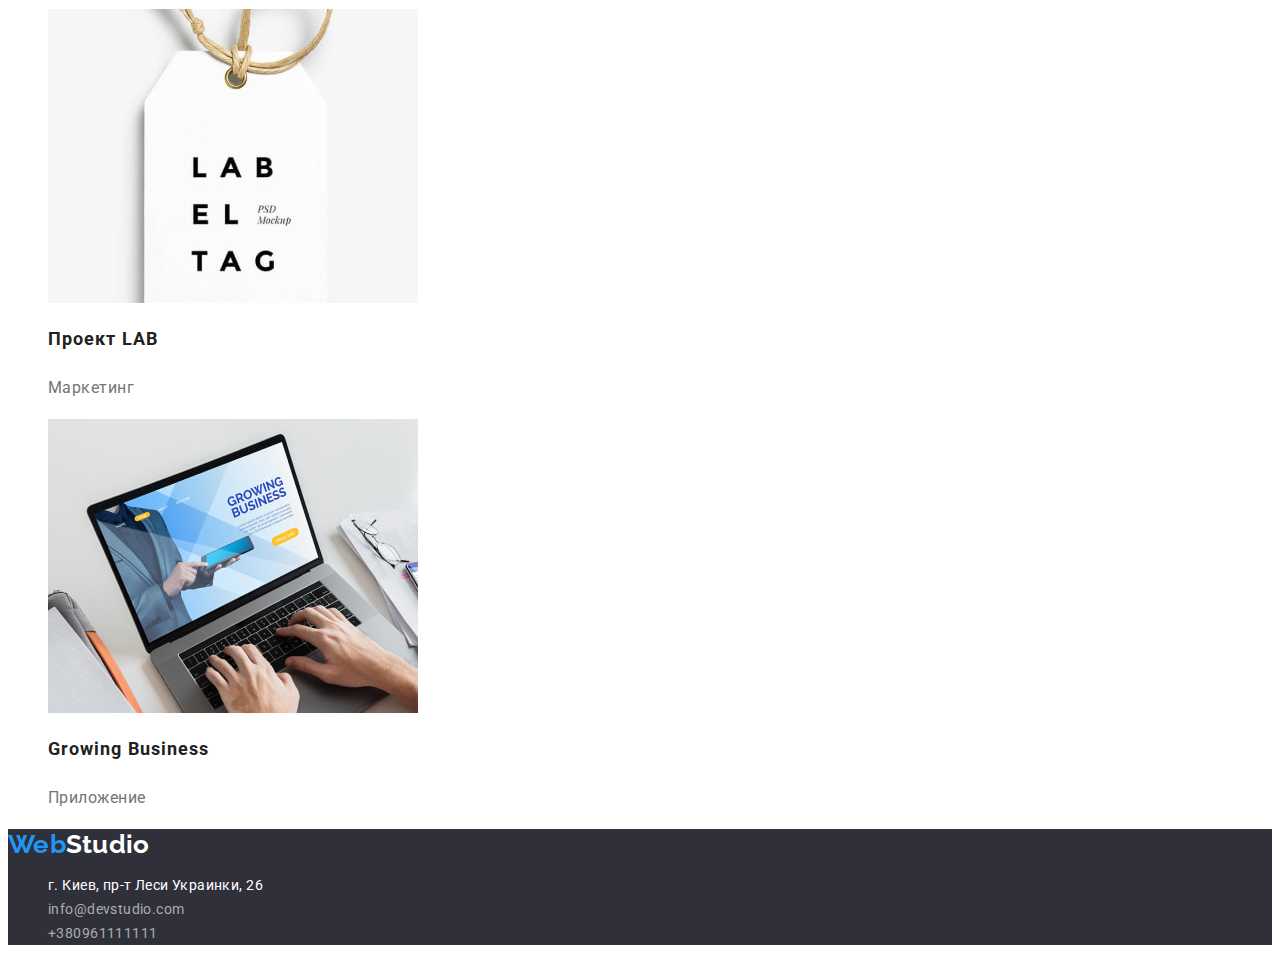
==== commit c2fe4103: "copied footer and made var" ====
--- a/portfolio.html
+++ b/portfolio.html
@@ -153,7 +153,7 @@
         </ul>
       </section>
     </main>
-    <footer>
+    <footer class="footer">
       <a class="logo-footer link" href="./index.html">
         Web<span class="logo-web-footer">Studio</span>
       </a>
--- a/css/styles.css
+++ b/css/styles.css
@@ -5,6 +5,7 @@
   --secondary-text-color: #ffffff;
   --accent-color: #2196f3;
   --accent-background-color: #2f303a;
+  --portfolio-text-color: #757575;
 }
 
 .body {
@@ -223,5 +224,6 @@
   font-size: 16px;
   line-height: 1.87;
   letter-spacing: 0.03em;
-  color: #757575;
-}
+
+  color: var(--portfolio-text-color);
+}
